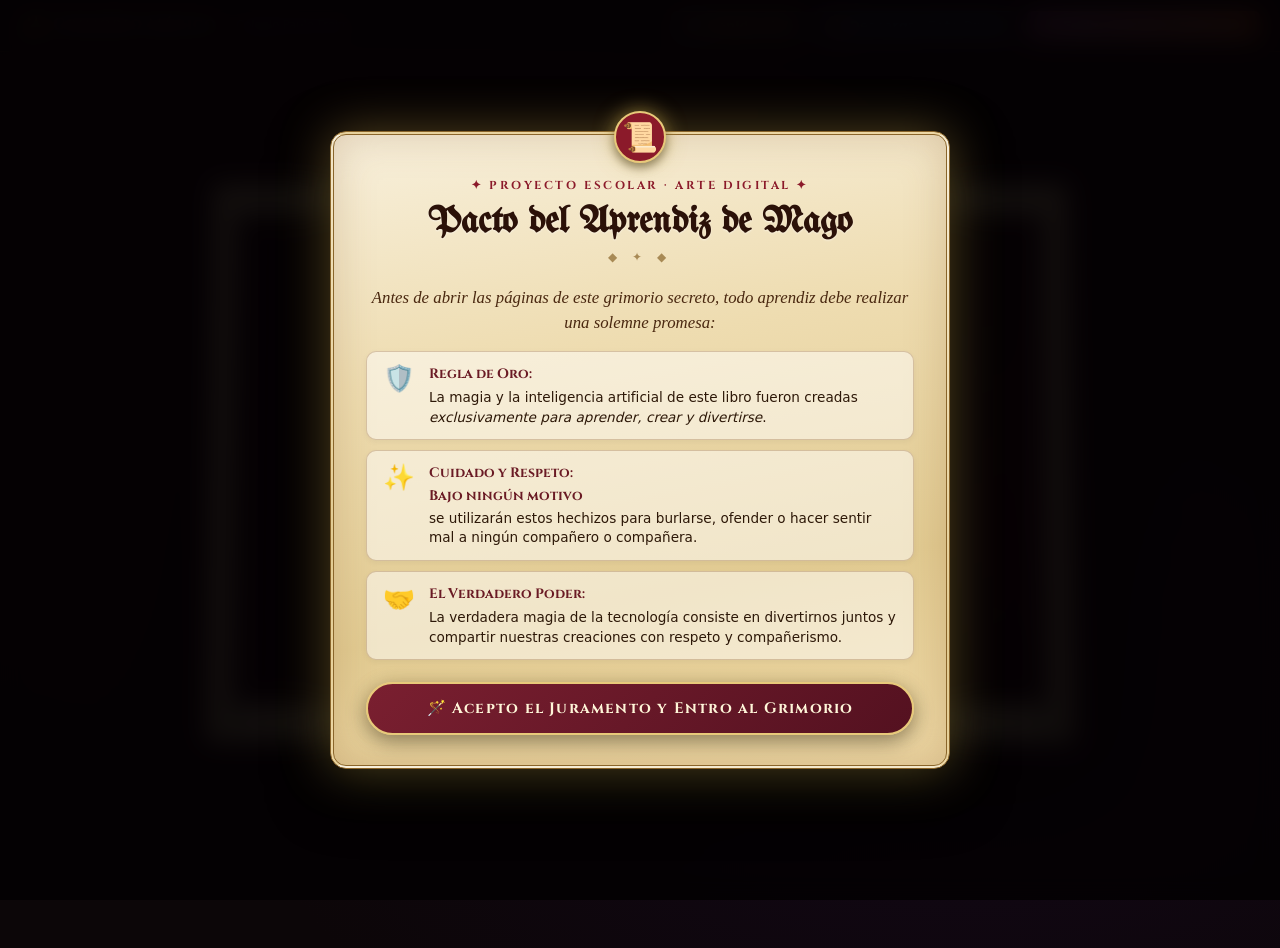
==== index.html @ e0ca57bc "Ocultar boton de sincronizacion/nube activa de la barra superior" ====
<!DOCTYPE html>
<html lang="es">
<head>
  <meta charset="UTF-8" />
  <meta name="viewport" content="width=device-width, initial-scale=1.0" />
  <title>📖 Libro de Hechizos — Grimorio Mágico</title>
  <meta name="description" content="Grimorio digital interactivo. Pasá las páginas y elegí tu hechizo de transformación." />
  <link rel="stylesheet" href="styles.css" />
  <link rel="icon" href="data:image/svg+xml,<svg xmlns='http://www.w3.org/2000/svg' viewBox='0 0 100 100'><text y='.9em' font-size='90'>📖</text></svg>" />
  <link rel="preconnect" href="https://fonts.googleapis.com" />
  <link rel="preconnect" href="https://fonts.gstatic.com" crossorigin />
  <link href="https://fonts.googleapis.com/css2?family=Cinzel+Decorative:wght@400;700;900&family=Cinzel:wght@400;600;700&family=IM+Fell+English:ital@0;1&family=UnifrakturMaguntia&display=swap" rel="stylesheet" />
  <!-- Firebase Compat CDN para sincronización en tiempo real sin servidor Node en GitHub Pages -->
  <script src="https://www.gstatic.com/firebasejs/9.23.0/firebase-app-compat.js"></script>
  <script src="https://www.gstatic.com/firebasejs/9.23.0/firebase-database-compat.js"></script>
</head>
<body>

  <!-- Partículas flotantes -->
  <div id="particles" class="particles" aria-hidden="true"></div>

  <!-- Barra de Herramientas Mágica Superior -->
  <header class="magic-topbar">
    <div class="topbar-brand">
      <span class="topbar-logo">✨</span>
      <span class="topbar-title">Grimorio Mágico</span>
      <span class="topbar-school">Colegio Paulo Freire</span>
    </div>
    <div class="topbar-actions">
      <button class="topbar-btn btn-sound" id="soundToggleBtn" onclick="toggleSound()" title="Efecto de sonido de página activado (clic para silenciar)">
        🔊 <span class="sound-label">Sonido</span>
      </button>
      <button class="topbar-btn btn-download-profe" onclick="downloadBasePhoto()" title="Descargar la foto original del profesor para usar en Bing Image, Gemini o ChatGPT">
        📥 Descargar Foto Profe
      </button>
      <button class="topbar-btn btn-new-spell" onclick="openNewSpellModal()" title="Crear un nuevo hechizo completando las 5 capas">
        ✨ Forjar Hechizo (Alumnos)
      </button>
    </div>
  </header>

  <!-- Escena principal -->
  <div class="scene">

    <!-- Wrapper del libro -->
    <div class="book-wrapper">

      <!-- El libro -->
      <div class="book-scene-3d">
        <div class="book" id="book">

          <!-- Cubierta decorativa exterior izquierda -->
          <div class="book-outer-cover book-outer-left"></div>

          <!-- Profundidad de páginas lado izquierdo -->
          <div class="pages-depth pages-depth-left"></div>

          <!-- PÁGINA IZQUIERDA (visible estática) -->
          <div class="book-page left-page" onclick="handlePageClick(event,'prev')" title="Página anterior">
            <div class="page-top-ornament left"></div>
            <div class="page-inner" id="pageLeft"></div>
            <div class="page-footer">
              <div class="page-footer-line"></div>
              <span class="page-num" id="pageNumL"></span>
              <div class="page-footer-line"></div>
            </div>
            <!-- Logo escolar en esquina inferior izquierda -->
            <img src="img/logo-colegio.png" alt="Colegio Paulo Freire" class="page-corner-logo corner-logo-left" />
          </div>

          <!-- LOMO DEL LIBRO -->
          <div class="book-spine">
            <div class="spine-ornament">✦</div>
          </div>

          <!-- PÁGINA DERECHA (visible estática) -->
          <div class="book-page right-page" onclick="handlePageClick(event,'next')" title="Página siguiente">
            <div class="page-top-ornament right"></div>
            <div class="page-inner" id="pageRight"></div>
            <div class="page-footer">
              <div class="page-footer-line"></div>
              <span class="page-num" id="pageNumR"></span>
              <div class="page-footer-line"></div>
            </div>
            <!-- Logo escolar en esquina inferior derecha -->
            <img src="img/logo-colegio.png" alt="Colegio Paulo Freire" class="page-corner-logo corner-logo-right" />
          </div>

          <!-- Profundidad de páginas lado derecho -->
          <div class="pages-depth pages-depth-right"></div>

          <!-- Cubierta decorativa exterior derecha -->
          <div class="book-outer-cover book-outer-right"></div>

          <!-- CAPA DE ANIMACIÓN DE VOLTEO -->
          <div class="flip-layer" id="flipLayer">
            <div class="flip-face flip-front" id="flipFront"></div>
            <div class="flip-face flip-back" id="flipBack"></div>
          </div>

          <!-- Zona de click: esquina derecha inferior (siguiente) -->
          <button
            class="page-corner-btn corner-next"
            id="cornerNext"
            onclick="nextPage()"
            aria-label="Página siguiente"
            title="Siguiente página"
          >
            <span class="corner-triangle"></span>
            <span class="corner-label">▶</span>
          </button>

          <!-- Zona de click: esquina izquierda inferior (anterior) -->
          <button
            class="page-corner-btn corner-prev"
            id="cornerPrev"
            onclick="prevPage()"
            aria-label="Página anterior"
            title="Página anterior"
          >
            <span class="corner-triangle left"></span>
            <span class="corner-label">◀</span>
          </button>

        </div><!-- /.book -->
      </div><!-- /.book-scene-3d -->

      <!-- Navegación: solo puntos -->
      <nav class="book-nav" aria-label="Navegación del libro">
        <div class="nav-center" style="width:100%;">
          <span class="nav-info" id="navInfo"></span>
          <div class="nav-dots" id="navDots"></div>
        </div>
      </nav>

    </div><!-- /.book-wrapper -->
  </div><!-- /.scene -->


  <!-- ══════════════════════════════════════════════════════
       ADVERTENCIA MÁGICA ESCOLAR (Pacto de Respeto)
  ══════════════════════════════════════════════════════ -->
  <div
    id="warningModal"
    class="warning-overlay active"
    role="dialog"
    aria-modal="true"
    aria-labelledby="warningTitle"
  >
    <div class="parchment-scroll">
      <div class="scroll-seal">📜</div>
      
      <div class="scroll-header">
        <span class="scroll-badge">✦ PROYECTO ESCOLAR · ARTE DIGITAL ✦</span>
        <h2 id="warningTitle" class="scroll-title">Pacto del Aprendiz de Mago</h2>
        <div class="scroll-divider">◆ ✦ ◆</div>
      </div>

      <div class="scroll-body">
        <p class="scroll-intro">
          Antes de abrir las páginas de este grimorio secreto, todo aprendiz debe realizar una solemne promesa:
        </p>

        <div class="rule-box">
          <span class="rule-icon">🛡️</span>
          <div>
            <strong>Regla de Oro:</strong>
            <p>La magia y la inteligencia artificial de este libro fueron creadas <em>exclusivamente para aprender, crear y divertirse</em>.</p>
          </div>
        </div>

        <div class="rule-box">
          <span class="rule-icon">✨</span>
          <div>
            <strong>Cuidado y Respeto:</strong>
            <p><strong>Bajo ningún motivo</strong> se utilizarán estos hechizos para burlarse, ofender o hacer sentir mal a ningún compañero o compañera.</p>
          </div>
        </div>

        <div class="rule-box">
          <span class="rule-icon">🤝</span>
          <div>
            <strong>El Verdadero Poder:</strong>
            <p>La verdadera magia de la tecnología consiste en divertirnos juntos y compartir nuestras creaciones con respeto y compañerismo.</p>
          </div>
        </div>
      </div>

      <div class="scroll-footer">
        <button id="acceptWarningBtn" class="scroll-btn" onclick="acceptPact()">
          🪄 Acepto el Juramento y Entro al Grimorio
        </button>
      </div>
    </div>
  </div>


  <!-- ══════════════════════════════════════════════════════
       MODAL DEL HECHIZO
  ══════════════════════════════════════════════════════ -->
  <div
    id="spellModal"
    class="modal-overlay"
    role="dialog"
    aria-modal="true"
    aria-labelledby="modalTitle"
  >
    <div class="modal-box">

      <!-- Cabecera -->
      <div class="modal-header">
        <button class="modal-close" onclick="closeSpell()" aria-label="Cerrar">✕</button>
        <span class="modal-icon-large" id="modalIcon">🔮</span>
        <h2 class="modal-title" id="modalTitle">Hechizo</h2>
        <p class="modal-subtitle-latin" id="modalSubtitle"></p>
      </div>

      <!-- Cuerpo -->
      <div class="modal-body">

        <!-- Conjuro -->
        <div class="incantation-box" id="modalIncantation"></div>

        <!-- Prompt -->
        <div class="prompt-block">
          <div class="prompt-header">
            <span class="prompt-label">🔮 Prompt — pegalo en la IA</span>
          </div>
          <div class="prompt-text" id="modalPrompt"></div>
        </div>

        <!-- Botón COPIAR (grande y principal) -->
        <button id="copyBtn" class="copy-btn" onclick="copyPrompt()">
          📋 Copiar Prompt
        </button>


        <!-- Consejo pequeño -->
        <div class="tip-box">
          <span class="tip-icon">💡 </span><span id="modalTips"></span>
        </div>

      </div><!-- /.modal-body -->
    </div><!-- /.modal-box -->
  </div><!-- /#spellModal -->


  <!-- ══════════════════════════════════════════════════════
       MODAL DE VISTA AMPLIADA DE LA IMAGEN (ZOOM)
  ══════════════════════════════════════════════════════ -->
  <div
    id="imageZoomModal"
    class="image-zoom-overlay"
    role="dialog"
    aria-modal="true"
    aria-label="Vista ampliada de la transformación"
    onclick="closeImageZoom()"
  >
    <div class="image-zoom-container" onclick="event.stopPropagation()">
      <button class="image-zoom-close" onclick="closeImageZoom()" aria-label="Cerrar vista ampliada">✕</button>
      <div class="image-zoom-badge" id="zoomBadge">✨ Transformación Mágica ✨</div>
      <img id="zoomedImg" src="" alt="Transformación ampliada" class="zoomed-image" />
      <div class="image-zoom-caption" id="zoomCaption"></div>
    </div>
  </div>

  <!-- ══════════════════════════════════════════════════════
       MODAL DE FORJAR NUEVO HECHIZO POR EQUIPOS (5 CAPAS)
  ══════════════════════════════════════════════════════ -->
  <div
    id="newSpellModal"
    class="modal-overlay"
    role="dialog"
    aria-modal="true"
    aria-labelledby="newSpellTitle"
    onclick="closeNewSpellModal(event)"
  >
    <div class="modal-box new-spell-box" onclick="event.stopPropagation()">
      <button class="modal-close" onclick="closeNewSpellModal()" aria-label="Cerrar modal">✕</button>

      <!-- Cabecera del modal -->
      <div class="modal-header">
        <div class="modal-badge">✦ PROYECTO ESCOLAR · CREACIÓN DEL ALUMNO/A ✦</div>
        <h2 class="modal-title" id="newSpellTitle">✨ Forjar Nueva Hoja de Hechizo</h2>
        <div class="modal-subtitle-latin">Las 5 Capas del Prompt y Transformación con IA</div>
      </div>

      <!-- Cuerpo con formulario -->
      <form id="newSpellForm" class="modal-body new-spell-body" onsubmit="handleCreateSpell(event)">
        
        <!-- Fila 1: Datos del Alumno y Criatura -->
        <div class="form-grid-2">
          <div class="form-group">
            <label class="form-label" for="nsStudentName">👤 Nombre del Alumno/a:</label>
            <input type="text" id="nsStudentName" class="form-input" placeholder="Ej: Juan Pérez (o Juan y Sofía)" required />
          </div>

          <div class="form-group">
            <label class="form-label" for="nsMonsterName">👹 Nombre del Monstruo / Hechizo:</label>
            <input type="text" id="nsMonsterName" class="form-input" placeholder="Ej: Gárgola de Obsidiana" required />
          </div>
        </div>

        <div class="form-grid-3">
          <div class="form-group">
            <label class="form-label" for="nsIcon">🔮 Ícono (Emoji):</label>
            <input type="text" id="nsIcon" class="form-input" value="🗿" maxlength="2" required />
          </div>

          <div class="form-group">
            <label class="form-label" for="nsColor">🎨 Color Mágico:</label>
            <input type="color" id="nsColor" class="form-input-color" value="#8e44ad" />
          </div>

          <div class="form-group">
            <label class="form-label" for="nsDiff">⭐ Dificultad:</label>
            <select id="nsDiff" class="form-input">
              <option value="⭐">⭐ Fácil</option>
              <option value="⭐⭐">⭐⭐ Intermedio</option>
              <option value="⭐⭐⭐" selected>⭐⭐⭐ Avanzado</option>
              <option value="⭐⭐⭐⭐">⭐⭐⭐⭐ Maestro</option>
              <option value="⭐⭐⭐⭐⭐">⭐⭐⭐⭐⭐ Legendario</option>
            </select>
          </div>
        </div>

        <div class="form-group">
          <label class="form-label" for="nsIncantation">🗣️ Conjuro Mágico (en latín o frase de poder):</label>
          <input type="text" id="nsIncantation" class="form-input" placeholder="Ej: ¡Saxum Alatum Vivificatum! ¡Que la piedra cobre vida!" required />
        </div>

        <div class="form-divider-title">
          <span>📐 LAS 5 CAPAS DEL PROMPT (DIDÁCTICA)</span>
        </div>

        <!-- Las 5 Capas -->
        <div class="layers-form-container">
          
          <!-- Capa 1 -->
          <div class="layer-field-card layer-1-card">
            <div class="layer-field-header">
              <span class="layer-tag layer-tag-1">Capa 1 · Estilo y Técnica</span>
              <span class="layer-hint">¿Qué tipo de arte es? Iluminación, lente de cine, calidad.</span>
            </div>
            <textarea id="nsLayer1" class="form-textarea" rows="2" placeholder="Ej: Una ilustración cinematográfica de fantasía oscura y terror, muy detallada, iluminación dramática con sombras profundas..." required oninput="updatePromptLivePreview()"></textarea>
          </div>

          <!-- Capa 2 -->
          <div class="layer-field-card layer-2-card">
            <div class="layer-field-header">
              <span class="layer-tag layer-tag-2">Capa 2 · Ancla de Identidad</span>
              <span class="layer-hint">Regla de oro: mantener reconocible al profe o alumno.</span>
            </div>
            <textarea id="nsLayer2" class="form-textarea" rows="2" placeholder="Ej: preservando estrictamente su rostro natural, su edad y sus facciones faciales reconocibles bajo la transformación..." required oninput="updatePromptLivePreview()"></textarea>
          </div>

          <!-- Capa 3 -->
          <div class="layer-field-card layer-3-card">
            <div class="layer-field-header">
              <span class="layer-tag layer-tag-3">Capa 3 · Zonas de Mutación</span>
              <span class="layer-hint">Piel, ojos, dientes, cuernos, alas, orejas, cabello.</span>
            </div>
            <textarea id="nsLayer3" class="form-textarea" rows="2" placeholder="Ej: Su piel se vuelve de piedra agrietada grisácea con sutiles vetas de fuego, sus ojos brillan con luz ámbar ardiente y pequeños cuernos curvados emergen en su frente..." required oninput="updatePromptLivePreview()"></textarea>
          </div>

          <!-- Capa 4 -->
          <div class="layer-field-card layer-4-card">
            <div class="layer-field-header">
              <span class="layer-tag layer-tag-4">Capa 4 · Vestuario y Postura</span>
              <span class="layer-hint">Atuendo adaptado y pose corporal original.</span>
            </div>
            <textarea id="nsLayer4" class="form-textarea" rows="2" placeholder="Ej: Viste una túnica rústica y oscura desgastada con polvo de roca sobre los hombros, manteniendo su postura original de frente..." required oninput="updatePromptLivePreview()"></textarea>
          </div>

          <!-- Capa 5 -->
          <div class="layer-field-card layer-5-card">
            <div class="layer-field-header">
              <span class="layer-tag layer-tag-5">Capa 5 · Iluminación y Entorno</span>
              <span class="layer-hint">Fondo, clima, hora del día, luces de la escena.</span>
            </div>
            <textarea id="nsLayer5" class="form-textarea" rows="2" placeholder="Ej: Fondo de un antiguo templo gótico en ruinas bajo una noche tormentosa de luna llena, con relámpagos lejanos y niebla baja..." required oninput="updatePromptLivePreview()"></textarea>
          </div>

        </div>

        <!-- Botón para generar y mostrar el modal del prompt -->
        <div class="generate-prompt-action-box">
          <button type="button" class="btn-generate-prompt-modal" onclick="generateAndShowPromptModal()">
            🪄 Ensamblar las 5 Capas y Generar Prompt
          </button>
        </div>

        <!-- Vista previa en vivo del prompt ensamblado -->
        <div class="prompt-live-box">
          <div class="prompt-live-header">
            <span class="prompt-live-title">🔮 Vista Rápida del Prompt Ensamblado</span>
            <button type="button" class="btn-copy-live" onclick="copyLivePrompt()">📋 Copiar</button>
          </div>
          <div class="prompt-live-text" id="nsLivePromptPreview">Completá las 5 capas arriba para ver tu conjuro ensamblado...</div>
        </div>

        <div class="form-divider-title">
          <span>📸 FOTO BASE Y RESULTADO GENERADO</span>
        </div>

        <!-- Descargar foto del profe y subir resultado -->
        <div class="upload-comparison-grid">
          
          <div class="upload-col before-col">
            <span class="upload-col-label">1. FOTO BASE DEL PROFE</span>
            <img src="img/foto-antes.png" alt="Foto Base" class="upload-sample-thumb" />
            <button type="button" class="btn-download-thumb" onclick="downloadBasePhoto()">
              📥 Descargar Foto Base
            </button>
            <p class="upload-thumb-note">Subí esta foto a Bing Image, Gemini o ChatGPT junto con tu prompt ensamblado.</p>
          </div>

          <div class="upload-arrow-col">➜</div>

          <div class="upload-col after-col">
            <span class="upload-col-label">2. SUBIR RESULTADO DE LA IA</span>
            <div class="file-dropzone" id="dropzone" onclick="document.getElementById('nsImageFile').click()">
              <input type="file" id="nsImageFile" accept="image/*" style="display:none;" onchange="handleImageSelected(event)" required />
              <div id="dropzoneContent">
                <div class="dropzone-icon">🖼️</div>
                <div class="dropzone-text">Hacé clic o arrastrá aquí la imagen generada</div>
                <div class="dropzone-hint">(JPG, PNG, WebP)</div>
              </div>
              <img id="imagePreviewThumb" src="" alt="Vista previa" class="preview-uploaded-img" style="display:none;" />
            </div>
          </div>

        </div>

        <!-- Botón de guardar -->
        <div class="modal-submit-row">
          <button type="submit" class="btn-inscribe-spell" id="btnSubmitSpell">
            ✨ Inscribir Hechizo en el Grimorio y Publicar Hoja
          </button>
        </div>

      </form>
    </div>
  </div>

  <!-- ══════════════════════════════════════════════════════
       MODAL DE SINCRONIZACIÓN Y RESPALDO (FIREBASE / JSON)
  ══════════════════════════════════════════════════════ -->
  <div
    id="syncModal"
    class="modal-overlay"
    role="dialog"
    aria-modal="true"
    aria-labelledby="syncModalTitle"
    onclick="closeSyncModal(event)"
  >
    <div class="modal-box sync-box" onclick="event.stopPropagation()">
      <button class="modal-close" onclick="closeSyncModal()" aria-label="Cerrar modal">✕</button>

      <div class="modal-header">
        <div class="modal-badge">✦ CONECTIVIDAD MULTI-MÁQUINA ✦</div>
        <h2 class="modal-title" id="syncModalTitle">🌐 Sincronización en Tiempo Real</h2>
        <div class="modal-subtitle-latin">Para que todas las máquinas vean los nuevos monstruos</div>
      </div>

      <div class="modal-body sync-modal-body">
        
        <div class="sync-status-card" id="syncCardStatus">
          <div class="sync-status-icon" id="syncStatusIcon">🟢</div>
          <div class="sync-status-info">
            <strong id="syncStatusHeading">Modo Nube: Activo</strong>
            <p id="syncStatusDesc">Cada monstruo nuevo que cree cualquier equipo se sincronizará automáticamente con todas las computadoras.</p>
          </div>
        </div>

        <div class="form-group" style="margin-top:12px;">
          <label class="form-label" for="fbDbUrl">URL de Firebase Realtime Database (opcional / personalizable):</label>
          <div style="display:flex;gap:8px;">
            <input type="text" id="fbDbUrl" class="form-input" style="flex:1;" placeholder="https://tu-proyecto-default-rtdb.firebaseio.com" />
            <button type="button" class="btn-save-config" onclick="saveFirebaseConfig()">💾 Guardar</button>
          </div>
          <small style="color:rgba(255,255,255,0.45);font-size:.72rem;display:block;margin-top:4px;">
            Dejar vacío para usar la base de datos comunitaria de la clase, o pegar la URL de tu proyecto de Firebase.
          </small>
        </div>

        <div class="sync-tools-grid">
          <div class="sync-tool-card">
            <h4>📥 Respaldar / Exportar</h4>
            <p>Descargá un archivo JSON con todos los hechizos creados por los equipos para subirlos a GitHub.</p>
            <button type="button" class="btn-export-json" onclick="exportSpellsJSON()">📤 Descargar Hechizos (JSON)</button>
          </div>

          <div class="sync-tool-card">
            <h4>📤 Cargar / Importar</h4>
            <p>Cargá un archivo JSON de hechizos previamente guardado en cualquier máquina.</p>
            <input type="file" id="importJsonInput" accept=".json" style="display:none;" onchange="importSpellsJSON(event)" />
            <button type="button" class="btn-import-json" onclick="document.getElementById('importJsonInput').click()">📥 Cargar Archivo JSON</button>
          </div>
        </div>

      </div>
    </div>
  </div>

  <!-- ══════════════════════════════════════════════════════
       MODAL DE PROMPT GENERADO A PARTIR DE LAS 5 CAPAS
  ══════════════════════════════════════════════════════ -->
  <div
    id="promptResultModal"
    class="modal-overlay"
    role="dialog"
    aria-modal="true"
    aria-labelledby="promptResultTitle"
    onclick="closePromptResultModal(event)"
    style="z-index: 2800;"
  >
    <div class="modal-box prompt-result-box" onclick="event.stopPropagation()">
      <button class="modal-close" onclick="closePromptResultModal()" aria-label="Cerrar modal">✕</button>

      <div class="modal-header">
        <div class="modal-badge">✦ LAS 5 CAPAS ENSAMBLADAS CON ÉXITO ✦</div>
        <span class="modal-icon-large">🔮</span>
        <h2 class="modal-title" id="promptResultTitle">Tu Prompt Mágico Generado</h2>
        <p class="modal-subtitle-latin" id="promptResultAuthor">Listo para copiar y usar en la Inteligencia Artificial</p>
      </div>

      <div class="modal-body">
        
        <div class="prompt-block">
          <div class="prompt-header">
            <span class="prompt-label">📜 Fórmula del Conjuro (5 Capas Unidas)</span>
          </div>
          <div class="prompt-text" id="promptResultContent"></div>
        </div>

        <!-- Botón grande para copiar prompt -->
        <button id="btnCopyGeneratedPrompt" class="copy-btn copy-btn-magic" onclick="copyGeneratedPrompt()">
          📋 Copiar Prompt al Portapapeles
        </button>

        <div class="tip-box">
          <span class="tip-icon">💡 </span>
          <span><strong>Pasos siguientes:</strong> 1) Copiá este prompt. 2) Descargá la foto del profe. 3) Andá a <em>Bing Image</em>, <em>Gemini</em> o <em>ChatGPT</em>, subí la foto y pegá este prompt. 4) Descargá el resultado y subilo a la hoja.</span>
        </div>

        <button type="button" class="btn-ready-continue" onclick="closePromptResultModal()">
          ✔️ Ya lo copié, volver al formulario para subir mi imagen →
        </button>

      </div>
    </div>
  </div>

  <script src="spells.js"></script>
</body>
</html>
---- styles.css ----
/* ============================================================
   📖 LIBRO DE HECHIZOS — Estilos del Grimorio con Páginas 3D
   ============================================================ */

@import url('https://fonts.googleapis.com/css2?family=Cinzel+Decorative:wght@400;700;900&family=Cinzel:wght@400;600;700&family=IM+Fell+English:ital@0;1&family=UnifrakturMaguntia&display=swap');

/* ── Variables ─────────────────────────────────────────── */
:root {
  /* Colores de escena oscura */
  --scene-bg:   #0c0608;
  --table-bg:   #1a0e10;

  /* Colores del libro (tapa) */
  --cover-dark:  #1a0a0e;
  --cover-mid:   #2d1218;
  --cover-accent:#7a1f30;
  --cover-gold:  #c9a84c;
  --cover-gold2: #e8c97a;

  /* Página (pergamino) */
  --parchment-light: #f8f0dc;
  --parchment-mid:   #f0e4c0;
  --parchment-dark:  #e4d4a0;
  --parchment-edge:  #d4b870;

  /* Texto sobre página */
  --ink-dark:  #1e0e06;
  --ink-mid:   #3a1e10;
  --ink-faded: #7a5a3a;
  --ink-gold:  #8a5c10;

  /* Lomo */
  --spine-w: 22px;

  /* Libro dimensiones */
  --book-w: 860px;
  --book-h: 560px;
  --page-w: 419px;

  /* Tipografías */
  --font-gothic:  'UnifrakturMaguntia', serif;
  --font-title:   'Cinzel Decorative', serif;
  --font-heading: 'Cinzel', serif;
  --font-body:    'IM Fell English', serif;
  --font-ui:      'Segoe UI', system-ui, sans-serif;

  /* Modal */
  --modal-color: #8e44ad;
  --modal-glow:  rgba(142,68,173,0.6);

  --transition: all 0.3s ease;
  --radius: 10px;
}

/* ── Reset ─────────────────────────────────────────────── */
*, *::before, *::after { box-sizing: border-box; margin: 0; padding: 0; }
html { scroll-behavior: smooth; }

body {
  background: var(--scene-bg);
  color: var(--ink-dark);
  font-family: var(--font-body);
  font-size: 15px;
  line-height: 1.6;
  overflow-x: hidden;
  min-height: 100vh;
  display: flex;
  flex-direction: column;
}

/* ── Partículas ─────────────────────────────────────────── */
.particles {
  position: fixed;
  inset: 0;
  pointer-events: none;
  z-index: 0;
  overflow: hidden;
}

.particle {
  position: absolute;
  animation: floatUp linear infinite;
  user-select: none;
  filter: drop-shadow(0 0 3px rgba(201,168,76,0.5));
}

@keyframes floatUp {
  0%   { transform: translateY(0) rotate(0deg); opacity: 0; }
  10%  { opacity: 1; }
  90%  { opacity: 0.8; }
  100% { transform: translateY(-100vh) rotate(360deg); opacity: 0; }
}

/* ── Escena / fondo ─────────────────────────────────────── */
.scene {
  position: relative;
  z-index: 1;
  min-height: 100vh;
  display: flex;
  align-items: center;
  justify-content: center;
  padding: 30px 10px 50px;
  background:
    radial-gradient(ellipse at 25% 30%, rgba(60,10,20,0.5) 0%, transparent 55%),
    radial-gradient(ellipse at 75% 70%, rgba(30,10,50,0.4) 0%, transparent 55%),
    var(--scene-bg);
}

/* ── Wrapper del libro ──────────────────────────────────── */
.book-wrapper {
  display: flex;
  flex-direction: column;
  align-items: center;
  gap: 22px;
  width: 100%;
  max-width: calc(var(--book-w) + 40px);
}

/* ── Perspectiva 3D ─────────────────────────────────────── */
.book-scene-3d {
  perspective: 2000px;
  perspective-origin: 50% 45%;
  width: var(--book-w);
  max-width: 100%;
}

/* ══════════════════════════════════════════════════════════
   EL LIBRO
══════════════════════════════════════════════════════════ */
.book {
  position: relative;
  width: var(--book-w);
  max-width: 100%;
  height: var(--book-h);
  transform-style: preserve-3d;
  /* Leve inclinación 3D para profundidad */
  transform: rotateX(3deg);
  filter: drop-shadow(0 30px 60px rgba(0,0,0,0.9));
  margin: 0 auto;
}

/* ── Páginas de profundidad (efecto de grosor) ──────────── */
.pages-depth {
  position: absolute;
  top: 4px;
  width: calc(var(--page-w) - 10px);
  height: calc(var(--book-h) - 8px);
  z-index: 0;
}

.pages-depth-left {
  left: 4px;
  background: repeating-linear-gradient(
    to bottom,
    #e8d8b0 0px, #e8d8b0 1.5px,
    #f0e2be 1.5px, #f0e2be 3px
  );
  border-radius: 2px 0 0 2px;
  box-shadow: -3px 0 8px rgba(0,0,0,0.4);
}

.pages-depth-right {
  right: 4px;
  background: repeating-linear-gradient(
    to bottom,
    #e8d8b0 0px, #e8d8b0 1.5px,
    #f0e2be 1.5px, #f0e2be 3px
  );
  border-radius: 0 2px 2px 0;
  box-shadow: 3px 0 8px rgba(0,0,0,0.4);
}

/* ── Tapa exterior decorativa ───────────────────────────── */
.book-outer-cover {
  position: absolute;
  top: 0;
  width: 18px;
  height: 100%;
  z-index: 1;
}

.book-outer-left {
  left: -18px;
  background: linear-gradient(to right, #0f0507, #1a0a0e, #240e14);
  border-radius: 6px 0 0 6px;
  box-shadow: -4px 4px 20px rgba(0,0,0,0.8);
}

.book-outer-right {
  right: -18px;
  background: linear-gradient(to left, #0f0507, #1a0a0e, #240e14);
  border-radius: 0 6px 6px 0;
  box-shadow: 4px 4px 20px rgba(0,0,0,0.8);
}

/* ══════════════════════════════════════════════════════════
   PÁGINAS (pergamino)
══════════════════════════════════════════════════════════ */
.book-page {
  position: absolute;
  top: 0;
  width: var(--page-w);
  height: var(--book-h);
  z-index: 2;
  display: flex;
  flex-direction: column;
  overflow: hidden;
}

.left-page {
  left: 0;
  background: linear-gradient(
    to right,
    var(--parchment-dark) 0%,
    var(--parchment-mid) 30%,
    var(--parchment-light) 100%
  );
  border-radius: 6px 0 0 6px;
  box-shadow: inset -15px 0 25px rgba(0,0,0,0.15);
  cursor: w-resize;   /* flecha apuntando a la izquierda */
}

.right-page {
  right: 0;
  background: linear-gradient(
    to left,
    var(--parchment-dark) 0%,
    var(--parchment-mid) 30%,
    var(--parchment-light) 100%
  );
  border-radius: 0 6px 6px 0;
  box-shadow: inset 15px 0 25px rgba(0,0,0,0.15);
  cursor: e-resize;   /* flecha apuntando a la derecha */
}

/* Indicador visual sutil al pasar el mouse por las páginas */
.left-page::after,
.right-page::after {
  content: '';
  position: absolute;
  inset: 0;
  border-radius: inherit;
  opacity: 0;
  transition: opacity 0.25s ease;
  pointer-events: none;
  z-index: 3;
}

.left-page::after  { background: linear-gradient(to right,  rgba(139,90,43,0.07), transparent 60%); }
.right-page::after { background: linear-gradient(to left,   rgba(139,90,43,0.07), transparent 60%); }

.left-page:hover::after,
.right-page:hover::after { opacity: 1; }

/* Líneas horizontales de papel (textura sutil) */
.book-page::before {
  content: '';
  position: absolute;
  inset: 40px 0 35px;
  background: repeating-linear-gradient(
    transparent,
    transparent 28px,
    rgba(139,90,43,0.06) 28px,
    rgba(139,90,43,0.06) 29px
  );
  pointer-events: none;
  z-index: 0;
}

/* Ornamento superior de página */
.page-top-ornament {
  height: 28px;
  display: flex;
  align-items: center;
  justify-content: center;
  position: relative;
  flex-shrink: 0;
  z-index: 1;
}

.page-top-ornament::before {
  content: '✦ ✦ ✦';
  font-size: 0.6rem;
  color: var(--ink-gold);
  letter-spacing: 8px;
  opacity: 0.6;
}

/* Área de contenido de la página */
.page-inner {
  flex: 1;
  padding: 4px 24px 6px;
  overflow: hidden;
  position: relative;
  z-index: 1;
  display: flex;
  flex-direction: column;
}

/* Footer de página */
.page-footer {
  height: 32px;
  display: flex;
  align-items: center;
  gap: 10px;
  padding: 0 24px;
  flex-shrink: 0;
  z-index: 1;
}

.page-footer-line {
  flex: 1;
  height: 1px;
  background: linear-gradient(to right, transparent, var(--parchment-edge), transparent);
}

.left-page .page-footer-line:first-child { background: linear-gradient(to left, transparent, var(--parchment-edge), transparent); }

.page-num {
  font-family: var(--font-heading);
  font-size: 0.7rem;
  color: var(--ink-faded);
  letter-spacing: 0.1em;
  white-space: nowrap;
}

/* ── Lomo del libro ─────────────────────────────────────── */
.book-spine {
  position: absolute;
  top: 0;
  left: calc(var(--page-w));
  width: var(--spine-w);
  height: 100%;
  z-index: 5;
  background: linear-gradient(
    to right,
    #0e0608 0%,
    #1e0c12 20%,
    #2a0e18 50%,
    #1e0c12 80%,
    #0e0608 100%
  );
  display: flex;
  align-items: center;
  justify-content: center;
  box-shadow:
    -4px 0 12px rgba(0,0,0,0.6),
     4px 0 12px rgba(0,0,0,0.6);
}

.spine-ornament {
  color: var(--cover-gold);
  font-size: 0.7rem;
  writing-mode: vertical-rl;
  letter-spacing: 4px;
  opacity: 0.5;
}

/* ══════════════════════════════════════════════════════════
   CAPA DE VOLTEO (FLIP ANIMATION)
══════════════════════════════════════════════════════════ */
.flip-layer {
  position: absolute;
  top: 0;
  left: var(--page-w);       /* empieza en el lomo */
  width: var(--page-w);
  height: var(--book-h);
  transform-origin: left center;
  transform-style: preserve-3d;
  z-index: 10;
  display: none;             /* visible solo durante animación */
  pointer-events: none;
}

.flip-layer.active {
  display: block;
}

.flip-layer.flip-forward {
  animation: doFlipForward 1.1s cubic-bezier(0.645, 0.045, 0.355, 1.000) forwards;
}

.flip-layer.flip-backward {
  animation: doFlipBackward 1.1s cubic-bezier(0.645, 0.045, 0.355, 1.000) forwards;
}

@keyframes doFlipForward {
  0%   { transform: rotateY(0deg); }
  100% { transform: rotateY(-180deg); }
}

@keyframes doFlipBackward {
  0%   { transform: rotateY(-180deg); }
  100% { transform: rotateY(0deg); }
}

.flip-face {
  position: absolute;
  inset: 0;
  backface-visibility: hidden;
  -webkit-backface-visibility: hidden;
  overflow: hidden;
  display: flex;
  flex-direction: column;
}

.flip-front {
  /* muestra el contenido de la página que se va */
  background: linear-gradient(
    to left,
    var(--parchment-dark) 0%,
    var(--parchment-mid) 30%,
    var(--parchment-light) 100%
  );
  border-radius: 0 6px 6px 0;
  box-shadow: inset 15px 0 25px rgba(0,0,0,0.15);
}

.flip-back {
  /* muestra el contenido de la página que llega */
  transform: rotateY(180deg);
  background: linear-gradient(
    to right,
    var(--parchment-dark) 0%,
    var(--parchment-mid) 30%,
    var(--parchment-light) 100%
  );
  border-radius: 6px 0 0 6px;
  box-shadow: inset -15px 0 25px rgba(0,0,0,0.15);
}

/* Sombra progresiva en el pliegue durante el volteo */
.flip-front::after,
.flip-back::after {
  content: '';
  position: absolute;
  inset: 0;
  pointer-events: none;
}

.flip-front::after {
  background: linear-gradient(to left, rgba(0,0,0,0.2) 0%, transparent 30%);
}

.flip-back::after {
  background: linear-gradient(to right, rgba(0,0,0,0.2) 0%, transparent 30%);
}

/* ── Botones de esquina ─────────────────────────────────── */
.page-corner-btn {
  position: absolute;
  bottom: 0;
  width: 60px;
  height: 60px;
  background: transparent;
  border: none;
  cursor: pointer;
  z-index: 15;
  display: flex;
  align-items: flex-end;
  justify-content: center;
  padding-bottom: 8px;
  transition: var(--transition);
}

.corner-next {
  right: 0;
  border-bottom-right-radius: 6px;
}

.corner-prev {
  left: 0;
  border-bottom-left-radius: 6px;
}

.page-corner-btn .corner-label {
  font-size: 0.65rem;
  color: var(--ink-gold);
  opacity: 0;
  transition: opacity 0.2s;
  font-family: var(--font-ui);
}

.page-corner-btn:hover .corner-label { opacity: 0.8; }

/* Triángulo de esquina de página */
.corner-triangle {
  position: absolute;
  bottom: 0;
  right: 0;
  width: 0;
  height: 0;
  border-style: solid;
  border-width: 0 0 40px 40px;
  border-color: transparent transparent rgba(139,90,43,0.08) transparent;
  transition: border-color 0.2s;
}

.corner-triangle.left {
  right: auto;
  left: 0;
  border-width: 0 40px 40px 0;
  border-color: transparent rgba(139,90,43,0.08) transparent transparent;
}

.page-corner-btn:hover .corner-triangle {
  border-color: transparent transparent rgba(139,90,43,0.25) transparent;
}

.page-corner-btn:hover .corner-triangle.left {
  border-color: transparent rgba(139,90,43,0.25) transparent transparent;
}

/* ══════════════════════════════════════════════════════════
   CONTENIDO DE LAS PÁGINAS
══════════════════════════════════════════════════════════ */

/* ── PORTADA ──────────────────────────────────────────── */
.cover-page {
  width: 100%;
  height: 100%;
  background: linear-gradient(
    160deg,
    var(--cover-dark) 0%,
    var(--cover-mid) 40%,
    #3a0e1c 70%,
    var(--cover-dark) 100%
  );
  display: flex;
  flex-direction: column;
  align-items: center;
  justify-content: center;
  padding: 20px;
  position: relative;
  overflow: hidden;
}

.cover-page::before {
  /* Patrón de fondo decorativo */
  content: '';
  position: absolute;
  inset: 0;
  background-image:
    repeating-linear-gradient(45deg, rgba(201,168,76,0.03) 0px, rgba(201,168,76,0.03) 1px, transparent 1px, transparent 30px),
    repeating-linear-gradient(-45deg, rgba(201,168,76,0.03) 0px, rgba(201,168,76,0.03) 1px, transparent 1px, transparent 30px);
  pointer-events: none;
}

.cover-border {
  position: absolute;
  inset: 10px;
  border: 1px solid rgba(201,168,76,0.3);
  border-radius: 4px;
  pointer-events: none;
}

.cover-border::before {
  content: '';
  position: absolute;
  inset: 5px;
  border: 1px solid rgba(201,168,76,0.15);
  border-radius: 2px;
}

.cover-school-badge {
  display: flex;
  flex-direction: column;
  align-items: center;
  gap: 6px;
  margin-bottom: 8px;
  z-index: 1;
}

.cover-school-logo {
  width: 72px;
  height: 72px;
  border-radius: 50%;
  box-shadow:
    0 0 20px rgba(201, 168, 76, 0.7),
    0 4px 12px rgba(0, 0, 0, 0.6);
  border: 2px solid #e8c97a;
  background: #114227;
  object-fit: cover;
  transition: transform 0.3s ease;
}

.cover-school-logo:hover {
  transform: scale(1.08) rotate(3deg);
}

.cover-school-name {
  font-family: var(--font-heading);
  font-size: 0.68rem;
  letter-spacing: 0.18em;
  color: var(--cover-gold2);
  font-weight: 700;
  text-shadow: 0 1px 3px rgba(0,0,0,0.8);
}

/* Logos institucionales en esquina inferior de cada hoja */
.page-corner-logo {
  position: absolute;
  bottom: 8px;
  width: 32px;
  height: 32px;
  border-radius: 50%;
  opacity: 0.45;
  filter: drop-shadow(0 1px 2px rgba(0,0,0,0.2)) grayscale(20%);
  z-index: 4;
  pointer-events: none;
  transition: opacity 0.3s ease, transform 0.3s ease;
}

.corner-logo-left {
  left: 10px;
}

.corner-logo-right {
  right: 10px;
}

.book-page:hover .page-corner-logo {
  opacity: 0.85;
  filter: drop-shadow(0 2px 5px rgba(201,168,76,0.5)) grayscale(0%);
  transform: scale(1.06);
}

.cover-title {
  font-family: var(--font-gothic);
  font-size: clamp(1.8rem, 5vw, 2.6rem);
  color: var(--cover-gold);
  text-align: center;
  text-shadow:
    0 0 20px rgba(201,168,76,0.8),
    0 0 40px rgba(201,168,76,0.4),
    0 2px 4px rgba(0,0,0,0.9);
  line-height: 1.2;
  z-index: 1;
  margin: 6px 0;
}

.cover-divider {
  width: 80%;
  height: 1px;
  background: linear-gradient(to right, transparent, var(--cover-gold), transparent);
  margin: 8px 0;
  z-index: 1;
}

.cover-subtitle {
  font-family: var(--font-heading);
  font-size: 0.75rem;
  color: rgba(201,168,76,0.6);
  letter-spacing: 0.2em;
  text-transform: uppercase;
  text-align: center;
  z-index: 1;
}

.cover-icon-big {
  font-size: 3rem;
  margin: 10px 0;
  z-index: 1;
  filter: drop-shadow(0 0 15px rgba(201,168,76,0.5));
}

.cover-edition {
  font-family: var(--font-body);
  font-style: italic;
  font-size: 0.8rem;
  color: rgba(201,168,76,0.45);
  text-align: center;
  z-index: 1;
  margin-top: 6px;
}

/* Página izquierda de la portada (contra-tapa) */
.back-cover-page {
  width: 100%;
  height: 100%;
  background: linear-gradient(
    to right,
    var(--cover-dark) 0%,
    var(--cover-mid) 60%,
    #2a1020 100%
  );
  display: flex;
  flex-direction: column;
  align-items: center;
  justify-content: center;
  gap: 12px;
  padding: 30px 20px;
}

.back-cover-gem {
  font-size: 2.5rem;
  opacity: 0.4;
  filter: drop-shadow(0 0 8px rgba(201,168,76,0.3));
}

.back-cover-text {
  font-family: var(--font-heading);
  font-size: 0.7rem;
  color: rgba(201,168,76,0.3);
  letter-spacing: 0.15em;
  text-transform: uppercase;
  text-align: center;
}

/* ── PÁGINA DE INTRO ─────────────────────────────────────── */
.intro-page {
  width: 100%;
  height: 100%;
  display: flex;
  flex-direction: column;
  gap: 8px;
}

.page-heading {
  font-family: var(--font-heading);
  font-size: 1rem;
  font-weight: 700;
  color: var(--ink-dark);
  text-align: center;
  letter-spacing: 0.08em;
  text-transform: uppercase;
  padding-bottom: 5px;
  border-bottom: 1px solid rgba(139,90,43,0.25);
  margin-bottom: 4px;
}

.page-heading-ornament {
  color: var(--ink-gold);
  margin: 0 6px;
}

.intro-step {
  display: flex;
  gap: 8px;
  align-items: flex-start;
  padding: 5px 0;
  border-bottom: 1px solid rgba(139,90,43,0.08);
}

.intro-step-num {
  font-family: var(--font-heading);
  font-size: 0.75rem;
  font-weight: 700;
  color: var(--ink-gold);
  width: 20px;
  flex-shrink: 0;
  padding-top: 1px;
}

.intro-step-text {
  font-family: var(--font-body);
  font-size: 0.85rem;
  color: var(--ink-mid);
  line-height: 1.4;
}

.intro-step-text strong {
  color: var(--ink-dark);
  font-style: normal;
}

/* Página de herramientas */
.tools-page {
  width: 100%;
  height: 100%;
  display: flex;
  flex-direction: column;
  gap: 10px;
}

.tool-cards-list {
  display: flex;
  flex-direction: column;
  gap: 7px;
  margin: 4px 0;
}

.tool-card {
  background: rgba(139,90,43,0.08);
  border: 1px solid rgba(139,90,43,0.22);
  border-radius: 8px;
  padding: 7px 10px;
  text-align: left;
  cursor: pointer;
  transition: var(--transition);
  text-decoration: none;
  display: flex;
  align-items: center;
  gap: 10px;
}

.tool-card:hover {
  background: rgba(139,90,43,0.16);
  border-color: rgba(139,90,43,0.45);
  transform: translateY(-1px);
  box-shadow: 0 3px 10px rgba(0,0,0,0.06);
}

.tool-card-icon {
  font-size: 1.4rem;
  display: flex;
  align-items: center;
  justify-content: center;
  flex-shrink: 0;
}

.tool-card-info {
  display: flex;
  flex-direction: column;
  min-width: 0;
}

.tool-card-name {
  font-family: var(--font-heading);
  font-size: 0.82rem;
  font-weight: 700;
  color: var(--ink-dark);
  line-height: 1.2;
}

.tool-card-desc {
  font-family: var(--font-ui);
  font-size: 0.69rem;
  color: var(--ink-faded);
  margin-top: 1px;
  line-height: 1.2;
  white-space: nowrap;
  overflow: hidden;
  text-overflow: ellipsis;
}

.page-intro-text {
  font-family: var(--font-body);
  font-style: italic;
  font-size: 0.85rem;
  color: var(--ink-faded);
  text-align: center;
  line-height: 1.5;
  padding: 4px 0;
}

/* ── CARTA DE HECHIZO en página ─────────────────────────── */
.spell-page-card {
  flex: 1;
  border: 1px solid rgba(139,90,43,0.2);
  border-radius: 8px;
  padding: 10px 12px;
  cursor: pointer;
  transition: transform 0.2s ease, box-shadow 0.2s ease, background 0.2s ease;
  display: flex;
  flex-direction: column;
  align-items: center;
  text-align: center;
  gap: 4px;
  position: relative;
  overflow: hidden;
  background: rgba(255,255,255,0.2);
  max-height: 215px;
}

.spell-page-card::before {
  content: '';
  position: absolute;
  left: 0;
  top: 0;
  bottom: 0;
  width: 3px;
  background: var(--spc-color, #8a5c10);
  border-radius: 8px 0 0 8px;
}

.spell-page-card:hover {
  transform: translateY(-2px);
  box-shadow: 0 4px 12px rgba(0,0,0,0.15);
  background: rgba(255,255,255,0.35);
}

.spc-num {
  font-family: var(--font-heading);
  font-size: 0.6rem;
  color: var(--ink-faded);
  letter-spacing: 0.2em;
  align-self: flex-start;
}

.spc-icon {
  font-size: 2.4rem;
  line-height: 1;
  filter: drop-shadow(0 2px 4px rgba(0,0,0,0.2));
}

.spc-name {
  font-family: var(--font-heading);
  font-size: 0.82rem;
  font-weight: 700;
  color: var(--ink-dark);
  line-height: 1.2;
}

.spc-latin {
  font-family: var(--font-body);
  font-style: italic;
  font-size: 0.7rem;
  color: var(--ink-faded);
}

.spc-diff {
  font-size: 0.7rem;
  line-height: 1;
}

.spc-monster {
  font-family: var(--font-ui);
  font-size: 0.7rem;
  font-weight: 600;
  color: var(--spc-color, var(--ink-gold));
  background: rgba(139,90,43,0.1);
  padding: 2px 10px;
  border-radius: 10px;
}

.spc-btn {
  background: var(--spc-color, var(--ink-gold));
  color: white;
  border: none;
  border-radius: 4px;
  padding: 4px 14px;
  font-family: var(--font-heading);
  font-size: 0.68rem;
  font-weight: 700;
  letter-spacing: 0.05em;
  cursor: pointer;
  transition: var(--transition);
  margin-top: 2px;
}

.spc-btn:hover {
  filter: brightness(1.2);
  transform: translateY(-1px);
}

/* Divisor entre dos hechizos en la misma página */
.page-spell-divider {
  height: 1px;
  background: linear-gradient(to right, transparent, rgba(139,90,43,0.25), transparent);
  flex-shrink: 0;
  margin: 4px 0;
}

/* ══════════════════════════════════════════════════════════
   NAVEGACIÓN DEL LIBRO
══════════════════════════════════════════════════════════ */
.book-nav {
  display: flex;
  align-items: center;
  justify-content: space-between;
  gap: 16px;
  width: var(--book-w);
  max-width: 100%;
  padding: 0 4px;
}

.nav-btn {
  background: linear-gradient(135deg, rgba(30,10,20,0.95), rgba(50,15,25,0.95));
  border: 1px solid rgba(201,168,76,0.35);
  color: var(--cover-gold);
  font-family: var(--font-heading);
  font-size: 0.85rem;
  font-weight: 600;
  letter-spacing: 0.05em;
  padding: 9px 20px;
  border-radius: 6px;
  cursor: pointer;
  transition: var(--transition);
  display: flex;
  align-items: center;
  gap: 6px;
  min-width: 120px;
  justify-content: center;
}

.nav-btn:hover:not(:disabled) {
  background: linear-gradient(135deg, rgba(70,20,35,0.95), rgba(90,25,40,0.95));
  border-color: rgba(201,168,76,0.7);
  box-shadow: 0 0 15px rgba(201,168,76,0.2);
  transform: translateY(-1px);
}

.nav-btn:disabled {
  opacity: 0.3;
  cursor: not-allowed;
  transform: none;
}

.nav-center {
  display: flex;
  flex-direction: column;
  align-items: center;
  gap: 6px;
  flex: 1;
}

.nav-info {
  font-family: var(--font-heading);
  font-size: 0.75rem;
  color: rgba(201,168,76,0.5);
  letter-spacing: 0.15em;
  text-transform: uppercase;
  white-space: nowrap;
}

.nav-dots {
  display: flex;
  gap: 6px;
  align-items: center;
}

.nav-dot {
  width: 7px;
  height: 7px;
  border-radius: 50%;
  background: rgba(201,168,76,0.2);
  border: 1px solid rgba(201,168,76,0.3);
  cursor: pointer;
  transition: var(--transition);
}

.nav-dot.active {
  background: var(--cover-gold);
  border-color: var(--cover-gold);
  box-shadow: 0 0 6px rgba(201,168,76,0.5);
}

.nav-dot:hover:not(.active) {
  background: rgba(201,168,76,0.4);
}

/* ══════════════════════════════════════════════════════════
   ADVERTENCIA MÁGICA ESCOLAR (Pergamino)
══════════════════════════════════════════════════════════ */
.warning-overlay {
  position: fixed;
  inset: 0;
  background: rgba(5, 2, 4, 0.94);
  backdrop-filter: blur(12px);
  z-index: 2000;
  display: flex;
  align-items: center;
  justify-content: center;
  padding: 20px;
  opacity: 0;
  visibility: hidden;
  transition: opacity 0.5s ease, visibility 0.5s ease;
}

.warning-overlay.active {
  opacity: 1;
  visibility: visible;
}

.parchment-scroll {
  background: linear-gradient(
    170deg,
    #f8f0dc 0%,
    #eedcb0 35%,
    #e2cb92 70%,
    #eed8a5 100%
  );
  border: 4px double #8a652a;
  border-radius: 16px;
  max-width: 620px;
  width: 100%;
  padding: 36px 32px 30px;
  position: relative;
  box-shadow:
    0 0 50px rgba(201, 168, 76, 0.4),
    0 20px 60px rgba(0, 0, 0, 0.9),
    inset 0 0 40px rgba(139, 90, 43, 0.25);
  transform: scale(0.85) rotate(-1deg);
  transition: transform 0.5s cubic-bezier(0.34, 1.56, 0.64, 1);
  color: var(--ink-dark);
}

.warning-overlay.active .parchment-scroll {
  transform: scale(1) rotate(0deg);
}

/* Sello o gema superior del pergamino */
.scroll-seal {
  position: absolute;
  top: -24px;
  left: 50%;
  transform: translateX(-50%);
  background: #8b1a2a;
  color: #f1c40f;
  width: 52px;
  height: 52px;
  border-radius: 50%;
  display: flex;
  align-items: center;
  justify-content: center;
  font-size: 1.8rem;
  box-shadow:
    0 0 20px rgba(201, 168, 76, 0.7),
    0 4px 10px rgba(0, 0, 0, 0.5);
  border: 2px solid #e8c97a;
}

.scroll-header {
  text-align: center;
  margin-bottom: 18px;
  margin-top: 6px;
}

.scroll-badge {
  font-family: var(--font-heading);
  font-size: 0.72rem;
  letter-spacing: 0.22em;
  color: #8b1a2a;
  font-weight: 700;
  display: block;
  margin-bottom: 6px;
}

.scroll-title {
  font-family: var(--font-gothic);
  font-size: clamp(1.6rem, 4vw, 2.3rem);
  color: #2b1108;
  line-height: 1.15;
  text-shadow: 0 1px 2px rgba(255, 255, 255, 0.5);
}

.scroll-divider {
  color: #8a652a;
  font-size: 0.75rem;
  letter-spacing: 6px;
  margin-top: 4px;
  opacity: 0.7;
}

.scroll-intro {
  font-family: var(--font-body);
  font-style: italic;
  font-size: 1.05rem;
  text-align: center;
  color: #4a2810;
  line-height: 1.5;
  margin-bottom: 16px;
}

.rule-box {
  background: rgba(255, 255, 255, 0.5);
  border: 1px solid rgba(139, 90, 43, 0.3);
  border-radius: 10px;
  padding: 12px 16px;
  margin-bottom: 10px;
  display: flex;
  gap: 14px;
  align-items: flex-start;
  box-shadow: 0 2px 6px rgba(0, 0, 0, 0.05);
}

.rule-icon {
  font-size: 1.6rem;
  line-height: 1;
  flex-shrink: 0;
  margin-top: 2px;
}

.rule-box strong {
  display: block;
  font-family: var(--font-heading);
  font-size: 0.85rem;
  color: #6a1a24;
  margin-bottom: 2px;
}

.rule-box p {
  font-family: var(--font-ui);
  font-size: 0.85rem;
  line-height: 1.45;
  color: #2d1808;
  margin: 0;
}

.scroll-footer {
  margin-top: 22px;
  text-align: center;
}

.scroll-btn {
  background: linear-gradient(135deg, #7a1f30, #541120);
  border: 2px solid #e8c97a;
  border-radius: 50px;
  color: #fff6d9;
  font-family: var(--font-heading);
  font-size: 0.95rem;
  font-weight: 700;
  letter-spacing: 0.08em;
  padding: 14px 28px;
  cursor: pointer;
  box-shadow:
    0 6px 20px rgba(0, 0, 0, 0.4),
    0 0 15px rgba(232, 201, 122, 0.4);
  transition: transform 0.25s ease, box-shadow 0.25s ease, filter 0.25s ease;
  width: 100%;
}

.scroll-btn:hover {
  transform: translateY(-2px) scale(1.02);
  filter: brightness(1.15);
  box-shadow:
    0 10px 25px rgba(0, 0, 0, 0.5),
    0 0 25px rgba(232, 201, 122, 0.8);
}

.scroll-btn:active {
  transform: scale(0.99);
}

/* ══════════════════════════════════════════════════════════
   MODAL DEL HECHIZO
══════════════════════════════════════════════════════════ */
.modal-overlay {
  position: fixed;
  inset: 0;
  background: rgba(0,0,0,0.92);
  backdrop-filter: blur(8px);
  z-index: 2500;
  display: flex;
  align-items: center;
  justify-content: center;
  padding: 20px;
  opacity: 0;
  visibility: hidden;
  pointer-events: none;
  transition: opacity 0.3s ease, visibility 0.3s ease;
}

.modal-overlay.active {
  opacity: 1;
  visibility: visible;
  pointer-events: auto;
}

.modal-overlay.active .modal-box {
  transform: scale(1) translateY(0);
}

.modal-box {
  background: linear-gradient(160deg, #100a0e, #0f0a14, #100810);
  border: 1px solid var(--modal-color, rgba(201, 168, 76, 0.4));
  border-radius: 16px;
  max-width: 680px;
  width: 100%;
  max-height: 90vh;
  overflow-y: auto;
  box-shadow: 0 0 40px var(--modal-glow), 0 20px 60px rgba(0,0,0,0.9);
  transform: scale(0.9) translateY(20px);
  transition: transform 0.35s cubic-bezier(.34,1.56,.64,1);
}

.modal-box::-webkit-scrollbar { width: 4px; }
.modal-box::-webkit-scrollbar-thumb { background: var(--modal-color); border-radius: 4px; }

.modal-header {
  padding: 26px 28px 18px;
  text-align: center;
  border-bottom: 1px solid rgba(255,255,255,0.06);
  position: relative;
}

.modal-close {
  position: absolute;
  top: 14px;
  right: 14px;
  background: rgba(255,255,255,0.05);
  border: 1px solid rgba(255,255,255,0.1);
  color: rgba(255,255,255,0.5);
  border-radius: 50%;
  width: 34px;
  height: 34px;
  display: flex;
  align-items: center;
  justify-content: center;
  cursor: pointer;
  font-size: 1rem;
  transition: var(--transition);
}

.modal-close:hover {
  background: rgba(255,60,60,0.2);
  border-color: rgba(255,60,60,0.4);
  color: #ff6b6b;
}

.modal-icon-large { font-size: 3.5rem; display: block; margin-bottom: 8px; filter: drop-shadow(0 0 15px var(--modal-glow)); }
.modal-title { font-family: var(--font-title); font-size: clamp(1.2rem, 4vw, 1.7rem); color: #e8c97a; text-shadow: 0 0 20px rgba(201,168,76,0.5); margin-bottom: 4px; }
.modal-subtitle-latin { font-family: var(--font-body); font-style: italic; color: rgba(255,255,255,0.35); font-size: 0.95rem; }

.modal-meta { display: flex; gap: 10px; justify-content: center; margin-top: 10px; flex-wrap: wrap; }
.modal-meta-badge { background: rgba(255,255,255,0.06); border: 1px solid rgba(255,255,255,0.1); border-radius: 20px; padding: 3px 12px; font-family: var(--font-ui); font-size: 0.78rem; color: rgba(255,255,255,0.7); }

.modal-body { padding: 20px 28px 28px; display: flex; flex-direction: column; gap: 18px; }
.modal-section-title { font-family: var(--font-heading); font-size: 0.7rem; letter-spacing: 0.2em; text-transform: uppercase; color: rgba(255,255,255,0.35); margin-bottom: 6px; display: flex; align-items: center; gap: 8px; }
.modal-section-title::after { content: ''; flex: 1; height: 1px; background: rgba(255,255,255,0.06); }

.incantation-box { background: rgba(74,16,96,0.2); border: 1px solid rgba(74,16,96,0.5); border-radius: 8px; padding: 12px 16px; font-family: var(--font-body); font-style: italic; font-size: 1rem; color: #d4aaff; text-align: center; }

.ingredients-list { list-style: none; display: flex; flex-wrap: wrap; gap: 6px; }
.ingredients-list li { background: rgba(201,168,76,0.07); border: 1px solid rgba(201,168,76,0.2); border-radius: 6px; padding: 4px 10px; font-family: var(--font-ui); font-size: 0.82rem; color: rgba(255,255,255,0.8); }

/* Antes y después en modal */
.before-after-container { display: grid; grid-template-columns: 1fr auto 1fr; gap: 10px; align-items: center; }
.before-card, .after-card { border-radius: 8px; overflow: hidden; border: 1px solid rgba(255,255,255,0.08); }
.ba-label { display: block; padding: 5px 10px; font-family: var(--font-ui); font-size: 0.65rem; font-weight: 700; letter-spacing: 0.1em; text-transform: uppercase; text-align: center; }
.before-card .ba-label { background: rgba(100,180,255,0.15); color: #90c8ff; }
.after-card .ba-label  { background: rgba(220,80,80,0.15); color: #ff9090; }
.ba-placeholder { aspect-ratio: 1; display: flex; flex-direction: column; align-items: center; justify-content: center; gap: 8px; background: rgba(0,0,0,0.3); padding: 16px; text-align: center; }
.ba-emoji { font-size: 3rem; }
.ba-text { font-family: var(--font-ui); font-size: 0.75rem; color: rgba(255,255,255,0.5); line-height: 1.4; }
.ba-arrow { font-size: 1.5rem; color: #e8c97a; text-shadow: 0 0 10px rgba(201,168,76,0.6); text-align: center; }

/* Prompt */
.prompt-block { background: rgba(0,0,0,0.5); border: 1px solid rgba(201,168,76,0.2); border-radius: 10px; overflow: hidden; }
.prompt-header { background: rgba(201,168,76,0.08); padding: 8px 14px; border-bottom: 1px solid rgba(201,168,76,0.12); }
.prompt-label { font-family: var(--font-ui); font-size: 0.72rem; font-weight: 700; color: #c9a84c; letter-spacing: 0.1em; text-transform: uppercase; }
.prompt-text { padding: 14px; font-family: var(--font-ui); font-size: 0.85rem; line-height: 1.65; color: rgba(255,255,255,0.85); white-space: pre-wrap; word-break: break-word; }

/* Botón copiar */
.copy-btn {
  width: 100%;
  background: linear-gradient(135deg, #8e44ad, #c0392b);
  border: none;
  border-radius: 10px;
  padding: 16px 20px;
  color: white;
  font-family: var(--font-ui);
  font-size: 1.1rem;
  font-weight: 700;
  cursor: pointer;
  letter-spacing: 0.05em;
  transition: transform 0.2s, box-shadow 0.2s, background 0.3s;
}
.copy-btn:hover { transform: translateY(-2px); box-shadow: 0 6px 20px rgba(0,0,0,0.5); }
.copy-btn:active { transform: none; }

/* Separador "Ir a la IA" */
.modal-divider {
  display: flex;
  align-items: center;
  gap: 12px;
}
.modal-divider-line {
  flex: 1;
  height: 1px;
  background: rgba(255,255,255,0.1);
}
.modal-divider-text {
  font-family: var(--font-ui);
  font-size: 0.75rem;
  font-weight: 700;
  letter-spacing: 0.15em;
  text-transform: uppercase;
  color: rgba(255,255,255,0.35);
  white-space: nowrap;
}

/* Fila de botones de IA */
.ai-buttons-row {
  display: flex;
  flex-direction: column;
  gap: 10px;
}

/* Botón IA base */
.ai-btn {
  display: flex;
  align-items: center;
  gap: 14px;
  padding: 14px 18px;
  border-radius: 12px;
  text-decoration: none;
  transition: transform 0.2s ease, box-shadow 0.2s ease, filter 0.2s ease;
  border: 1px solid transparent;
}
.ai-btn:hover {
  transform: translateY(-2px);
  box-shadow: 0 6px 20px rgba(0,0,0,0.4);
  filter: brightness(1.1);
}
.ai-btn:active { transform: none; }

/* Nano Banana */
.ai-btn-banana {
  background: linear-gradient(135deg, #f39c12, #e67e22);
  border-color: rgba(255,255,255,0.15);
}

/* Bing */
.ai-btn-bing {
  background: linear-gradient(135deg, #2980b9, #1a5276);
  border-color: rgba(255,255,255,0.15);
}

.ai-btn-icon {
  font-size: 1.8rem;
  flex-shrink: 0;
  filter: drop-shadow(0 2px 4px rgba(0,0,0,0.3));
}

.ai-btn-text {
  display: flex;
  flex-direction: column;
  gap: 1px;
  flex: 1;
}

.ai-btn-name {
  font-family: var(--font-ui);
  font-weight: 700;
  font-size: 1rem;
  color: white;
  letter-spacing: 0.02em;
}

.ai-btn-url {
  font-family: var(--font-ui);
  font-size: 0.75rem;
  color: rgba(255,255,255,0.7);
}

.ai-btn-arrow {
  font-size: 1.2rem;
  color: rgba(255,255,255,0.6);
  font-weight: 700;
  flex-shrink: 0;
}

/* Uso */
.usage-section { background: rgba(0,100,0,0.08); border: 1px solid rgba(0,180,0,0.15); border-radius: 8px; padding: 14px; }
.usage-title { font-family: var(--font-ui); font-size: 0.75rem; font-weight: 700; color: #6ddc6d; letter-spacing: 0.1em; text-transform: uppercase; margin-bottom: 10px; }
.usage-steps { display: flex; flex-direction: column; gap: 7px; }
.usage-step { display: flex; gap: 10px; align-items: flex-start; font-family: var(--font-ui); font-size: 0.84rem; color: rgba(255,255,255,0.8); }
.usage-step-num { background: rgba(109,220,109,0.2); border: 1px solid rgba(109,220,109,0.3); color: #6ddc6d; border-radius: 50%; width: 20px; height: 20px; min-width: 20px; display: flex; align-items: center; justify-content: center; font-size: 0.65rem; font-weight: 700; margin-top: 1px; }

/* Tip */
.tip-box { background: rgba(201,168,76,0.06); border-left: 3px solid rgba(201,168,76,0.4); border-radius: 0 8px 8px 0; padding: 10px 14px; font-family: var(--font-ui); font-size: 0.84rem; color: rgba(255,255,255,0.75); font-style: italic; }
.tip-icon { color: #c9a84c; }

/* Tools row */
.tools-row { display: flex; gap: 10px; flex-wrap: wrap; justify-content: center; }
.tool-badge {
  background: linear-gradient(135deg, rgba(74,16,96,0.6), rgba(139,26,42,0.6));
  border: 1px solid rgba(201,168,76,0.5);
  border-radius: 8px;
  padding: 9px 18px;
  font-family: var(--font-ui);
  font-weight: 700;
  font-size: 0.9rem;
  color: #e8c97a;
  text-decoration: none;
  display: flex;
  align-items: center;
  gap: 7px;
  transition: var(--transition);
}
.tool-badge:hover { filter: brightness(1.2); transform: translateY(-2px); box-shadow: 0 4px 12px rgba(0,0,0,0.4); }

/* Chispas */
.sparkle {
  position: fixed;
  width: 7px;
  height: 7px;
  border-radius: 50%;
  pointer-events: none;
  z-index: 9999;
  animation: sparkleAnim 0.8s ease forwards;
}

@keyframes sparkleAnim {
  0%   { transform: scale(0); opacity: 1; }
  50%  { transform: scale(1.5) translateY(-20px); opacity: 1; }
  100% { transform: scale(0) translateY(-40px) rotate(180deg); opacity: 0; }
}

/* ══════════════════════════════════════════════════════════
   PÁGINAS DE TEXTO GENÉRICA
══════════════════════════════════════════════════════════ */
.text-page {
  display: flex;
  flex-direction: column;
  height: 100%;
  gap: 7px;
}

.page-divider {
  height: 1px;
  background: linear-gradient(to right, transparent, rgba(139,90,43,0.3), transparent);
  flex-shrink: 0;
  margin: 2px 0;
}

.spell-section-label {
  font-family: var(--font-heading);
  font-size: 0.65rem;
  letter-spacing: 0.18em;
  text-transform: uppercase;
  color: var(--ink-faded);
  margin-bottom: 2px;
}

/* ══════════════════════════════════════════════════════════
   PÁGINA IZQUIERDA DE HECHIZO
══════════════════════════════════════════════════════════ */
.spell-left-page { gap: 6px; }

.spell-page-header { text-align: center; padding: 4px 0 6px; }

.sph-num {
  font-family: var(--font-heading);
  font-size: 0.6rem;
  color: var(--ink-faded);
  letter-spacing: 0.2em;
  text-transform: uppercase;
  margin-bottom: 4px;
}

.sph-icon {
  font-size: 2.6rem;
  line-height: 1;
  filter: drop-shadow(0 2px 6px rgba(0,0,0,0.25));
  margin-bottom: 4px;
}

.sph-name {
  font-family: var(--font-heading);
  font-size: clamp(0.85rem, 2vw, 1.05rem);
  font-weight: 700;
  color: var(--ink-dark);
  line-height: 1.2;
  margin-bottom: 2px;
}

.sph-latin {
  font-family: var(--font-body);
  font-style: italic;
  font-size: 0.72rem;
  color: var(--ink-faded);
}

.sph-meta {
  display: flex;
  gap: 10px;
  justify-content: center;
  margin-top: 4px;
  flex-wrap: wrap;
}

.sph-diff  { font-size: 0.72rem; }
.sph-monster { font-family: var(--font-ui); font-size: 0.72rem; font-weight: 700; letter-spacing: 0.04em; }

/* Ingredientes Visuales en página */
.page-ingredients-grid {
  display: flex;
  flex-direction: column;
  gap: 4px;
}

.ingredient-card {
  display: flex;
  align-items: center;
  gap: 9px;
  padding: 4px 10px;
  background: linear-gradient(135deg, rgba(255, 255, 255, 0.6) 0%, rgba(240, 226, 192, 0.4) 100%);
  border: 1px solid rgba(139, 90, 43, 0.22);
  border-radius: 6px;
  box-shadow: 0 1px 3px rgba(0, 0, 0, 0.04);
  transition: transform 0.2s ease, background 0.2s ease, border-color 0.2s ease;
}

.ingredient-card:hover {
  transform: translateX(3px);
  background: linear-gradient(135deg, rgba(255, 255, 255, 0.85) 0%, rgba(245, 232, 200, 0.7) 100%);
  border-color: rgba(201, 168, 76, 0.6);
  box-shadow: 0 2px 6px rgba(139, 90, 43, 0.12);
}

.ingredient-icon {
  font-size: 1.15rem;
  line-height: 1;
  filter: drop-shadow(0 1px 2px rgba(0, 0, 0, 0.2));
  flex-shrink: 0;
  display: inline-flex;
  align-items: center;
  justify-content: center;
  width: 24px;
  height: 24px;
  background: rgba(139, 90, 43, 0.08);
  border-radius: 50%;
}

.ingredient-name {
  font-family: var(--font-body);
  font-size: 0.82rem;
  font-weight: 600;
  color: #2b1408;
  line-height: 1.25;
}

/* Conjuro en página */
.page-incantation {
  background: rgba(74,16,96,0.08);
  border: 1px solid rgba(74,16,96,0.18);
  border-radius: 6px;
  padding: 8px 10px;
  font-family: var(--font-body);
  font-style: italic;
  font-size: 0.8rem;
  color: var(--ink-dark);
  text-align: center;
  line-height: 1.4;
}

/* Botón copiar en página */
.page-open-btn {
  background: var(--sc, #8a5c10);
  color: white;
  border: none;
  border-radius: 6px;
  padding: 7px 12px;
  font-family: var(--font-heading);
  font-size: 0.72rem;
  font-weight: 700;
  letter-spacing: 0.05em;
  cursor: pointer;
  transition: var(--transition);
  text-align: center;
}
.page-open-btn:hover { filter: brightness(1.15); transform: translateY(-1px); }

/* Tip en página */
.page-tip {
  font-family: var(--font-ui);
  font-size: 0.72rem;
  color: var(--ink-faded);
  font-style: italic;
  border-left: 2px solid rgba(139,90,43,0.3);
  padding: 4px 8px;
  line-height: 1.4;
  margin-top: auto;
}

/* ══════════════════════════════════════════════════════════
   PÁGINA DERECHA: ANTES Y DESPUÉS
══════════════════════════════════════════════════════════ */
.ba-page { gap: 4px; }

.ba-section {
  flex: 1;
  display: flex;
  flex-direction: column;
  align-items: center;
  gap: 3px;
  min-height: 0;
}

/* La foto "antes" es un poco más pequeña que el resultado */
.before-section { flex: 0.85; }
.after-section  { flex: 1.15; }

.ba-tag {
  font-family: var(--font-ui);
  font-size: 0.6rem;
  font-weight: 700;
  letter-spacing: 0.12em;
  text-transform: uppercase;
  padding: 2px 10px;
  border-radius: 3px;
  flex-shrink: 0;
}

.before-tag { background: rgba(100,150,255,0.15); color: #3060b0; border: 1px solid rgba(100,150,255,0.3); }
.after-tag  { background: rgba(200,60,60,0.15);   color: #901520; border: 1px solid rgba(200,60,60,0.3); }

/* Foto real */
.ba-img {
  width: 100%;
  flex: 1;
  min-height: 0;
  object-fit: contain;
  object-position: center center;
  border-radius: 6px;
  border: 1px solid rgba(139,90,43,0.2);
  box-shadow: 0 2px 8px rgba(0,0,0,0.18);
  display: block;
  background: rgba(0,0,0,0.04);
}

/* Contenedor interactivo para la foto del después */
.zoomable-wrapper {
  position: relative;
  width: 100%;
  flex: 1;
  min-height: 0;
  display: flex;
  cursor: zoom-in;
  border-radius: 6px;
  overflow: visible;
}

.ba-img-zoomable {
  transition: transform 0.28s cubic-bezier(0.34, 1.56, 0.64, 1), box-shadow 0.28s ease, filter 0.28s ease;
}

/* Efecto de acercar el mouse: se agranda suavemente */
.zoomable-wrapper:hover .ba-img-zoomable {
  transform: scale(1.1);
  box-shadow: 0 10px 25px rgba(0, 0, 0, 0.35), 0 0 18px rgba(201, 168, 76, 0.6);
  z-index: 10;
  filter: brightness(1.05);
}

/* Indicador sutil de lupa */
.zoom-hover-hint {
  position: absolute;
  bottom: 6px;
  right: 6px;
  background: rgba(0, 0, 0, 0.75);
  color: #fff;
  font-family: var(--font-ui);
  font-size: 0.62rem;
  font-weight: 700;
  padding: 2px 7px;
  border-radius: 4px;
  pointer-events: none;
  opacity: 0;
  transition: opacity 0.2s ease, transform 0.2s ease;
  z-index: 11;
  border: 1px solid rgba(255, 255, 255, 0.2);
}

.zoomable-wrapper:hover .zoom-hover-hint {
  opacity: 1;
  transform: translateY(-2px);
}

/* ══════════════════════════════════════════════════════════
   MODAL DE ZOOM GIGANTE DE LA IMAGEN
══════════════════════════════════════════════════════════ */
.image-zoom-overlay {
  position: fixed;
  inset: 0;
  background: rgba(4, 2, 6, 0.93);
  backdrop-filter: blur(14px);
  z-index: 3000;
  display: flex;
  align-items: center;
  justify-content: center;
  padding: 20px;
  opacity: 0;
  visibility: hidden;
  transition: opacity 0.35s ease, visibility 0.35s ease;
}

.image-zoom-overlay.active {
  opacity: 1;
  visibility: visible;
}

.image-zoom-container {
  position: relative;
  max-width: 720px;
  width: 90vw;
  max-height: 90vh;
  display: flex;
  flex-direction: column;
  align-items: center;
  background: linear-gradient(170deg, #180c14, #0b050d);
  border: 2px solid #e8c97a;
  border-radius: 16px;
  padding: 22px;
  box-shadow:
    0 0 50px rgba(201, 168, 76, 0.5),
    0 25px 70px rgba(0, 0, 0, 0.95);
  transform: scale(0.85);
  transition: transform 0.4s cubic-bezier(0.34, 1.56, 0.64, 1);
}

.image-zoom-overlay.active .image-zoom-container {
  transform: scale(1);
}

.image-zoom-close {
  position: absolute;
  top: 12px;
  right: 14px;
  width: 36px;
  height: 36px;
  background: rgba(255, 255, 255, 0.1);
  border: 1px solid rgba(255, 255, 255, 0.2);
  border-radius: 50%;
  color: #fff;
  font-size: 1.1rem;
  display: flex;
  align-items: center;
  justify-content: center;
  cursor: pointer;
  transition: background 0.2s ease, transform 0.2s ease;
  z-index: 10;
}

.image-zoom-close:hover {
  background: #c0392b;
  transform: rotate(90deg) scale(1.1);
}

.image-zoom-badge {
  font-family: var(--font-heading);
  font-size: 0.75rem;
  letter-spacing: 0.18em;
  text-transform: uppercase;
  color: #e8c97a;
  margin-bottom: 12px;
  text-shadow: 0 0 10px rgba(201, 168, 76, 0.6);
}

.zoomed-image {
  max-width: 100%;
  max-height: 72vh;
  object-fit: contain;
  border-radius: 10px;
  border: 1px solid rgba(255, 255, 255, 0.15);
  box-shadow: 0 10px 30px rgba(0, 0, 0, 0.8);
}

.image-zoom-caption {
  font-family: var(--font-body);
  font-style: italic;
  font-size: 0.95rem;
  color: rgba(255, 255, 255, 0.8);
  margin-top: 12px;
  text-align: center;
}

/* Placeholder cuando no hay foto */
.ba-placeholder-box {
  flex: 1;
  width: 100%;
  min-height: 0;
  border: 1px dashed rgba(139,90,43,0.3);
  border-radius: 6px;
  background: rgba(139,90,43,0.04);
  display: flex;
  flex-direction: column;
  align-items: center;
  justify-content: center;
  gap: 4px;
}
.after-placeholder { background: rgba(180,40,40,0.04); border-color: rgba(180,40,40,0.2); }
.ba-placeholder-emoji { font-size: 2rem; opacity: 0.5; }
.ba-placeholder-text { font-family: var(--font-ui); font-size: 0.68rem; color: var(--ink-faded); text-align: center; }

.ba-caption { font-family: var(--font-ui); font-size: 0.65rem; color: var(--ink-faded); text-align: center; flex-shrink: 0; }

/* Flecha entre secciones */
.ba-arrow-row { display: flex; align-items: center; gap: 6px; flex-shrink: 0; padding: 0 10px; }
.ba-line { flex: 1; height: 1px; background: linear-gradient(to right, transparent, rgba(139,90,43,0.3), transparent); }
.ba-arrow-icon { font-size: 0.75rem; color: var(--ink-gold); opacity: 0.7; }

/* Links mini de herramientas */
.ba-tools { display: flex; gap: 6px; justify-content: center; flex-shrink: 0; margin-top: 2px; }
.ba-tool-link {
  font-family: var(--font-ui);
  font-size: 0.65rem;
  font-weight: 700;
  color: var(--ink-mid);
  text-decoration: none;
  background: rgba(139,90,43,0.08);
  border: 1px solid rgba(139,90,43,0.2);
  border-radius: 4px;
  padding: 3px 8px;
  transition: var(--transition);
}
.ba-tool-link:hover { background: rgba(139,90,43,0.18); border-color: rgba(139,90,43,0.4); }

/* ══════════════════════════════════════════════════════════
   RESPONSIVE
══════════════════════════════════════════════════════════ */
@media (max-width: 900px) {
  :root {
    --book-w: 700px;
    --book-h: 500px;
    --page-w: 339px;
  }
}

@media (max-width: 740px) {
  :root {
    --book-w: 100%;
    --book-h: 480px;
    --page-w: 47vw;
    --spine-w: 14px;
  }

  .spc-name { font-size: 0.75rem; }
  .spc-icon { font-size: 2rem; }
  .cover-title { font-size: 1.6rem; }
}

@media (max-width: 520px) {
  /* En móvil: solo una página visible a la vez */
  :root {
    --book-w: 340px;
    --book-h: 520px;
    --page-w: 340px;
    --spine-w: 0px;
  }

  .book { width: 340px; }
  .book-scene-3d { width: 340px; }

  .left-page  { display: none; }
  .pages-depth-left { display: none; }
  .book-outer-left  { display: none; }
  .corner-prev { display: none; }

  .right-page {
    left: 0;
    right: auto;
    border-radius: 6px;
    box-shadow: none;
    background: linear-gradient(to bottom, var(--parchment-light), var(--parchment-mid));
  }

  .flip-layer {
    left: 0;
    width: 340px;
  }

  .book-nav { width: 340px; }
  .nav-btn { min-width: 90px; font-size: 0.78rem; padding: 8px 12px; }

  .before-after-container { grid-template-columns: 1fr; }
  .ba-arrow { display: none; }
}

/* Scrollbar global */
::-webkit-scrollbar { width: 5px; }
::-webkit-scrollbar-track { background: #0c0608; }
::-webkit-scrollbar-thumb { background: #5a3020; border-radius: 3px; }
::-webkit-scrollbar-thumb:hover { background: #c9a84c; }

/* ══════════════════════════════════════════════════════════
   BARRA SUPERIOR MÁGICA (TOPBAR)
══════════════════════════════════════════════════════════ */
.magic-topbar {
  position: fixed;
  top: 0;
  left: 0;
  right: 0;
  height: 52px;
  background: rgba(12, 6, 8, 0.88);
  backdrop-filter: blur(10px);
  border-bottom: 1px solid rgba(201, 168, 76, 0.25);
  display: flex;
  align-items: center;
  justify-content: space-between;
  padding: 0 20px;
  z-index: 1000;
  box-shadow: 0 4px 20px rgba(0,0,0,0.5);
}

.topbar-brand {
  display: flex;
  align-items: center;
  gap: 8px;
}
.topbar-logo { font-size: 1.25rem; }
.topbar-title {
  font-family: var(--font-heading);
  font-size: 0.95rem;
  font-weight: 700;
  color: #e8c97a;
  letter-spacing: 0.08em;
}
.topbar-school {
  font-family: var(--font-ui);
  font-size: 0.72rem;
  color: rgba(255, 255, 255, 0.5);
  padding-left: 10px;
  border-left: 1px solid rgba(255, 255, 255, 0.15);
}

.topbar-actions {
  display: flex;
  align-items: center;
  gap: 10px;
}

.topbar-btn {
  display: inline-flex;
  align-items: center;
  gap: 6px;
  padding: 6px 14px;
  border-radius: 6px;
  font-family: var(--font-ui);
  font-size: 0.8rem;
  font-weight: 700;
  cursor: pointer;
  transition: all 0.22s ease;
  border: 1px solid transparent;
}

.btn-download-profe {
  background: rgba(41, 128, 185, 0.2);
  color: #70b9eb;
  border-color: rgba(41, 128, 185, 0.5);
}
.btn-download-profe:hover {
  background: rgba(41, 128, 185, 0.4);
  color: #fff;
  transform: translateY(-1px);
  box-shadow: 0 4px 12px rgba(41, 128, 185, 0.4);
}

.btn-new-spell {
  background: linear-gradient(135deg, #8e44ad, #d35400);
  color: #fff;
  border: 1px solid rgba(201, 168, 76, 0.4);
}
.btn-new-spell:hover {
  transform: translateY(-1px);
  box-shadow: 0 4px 16px rgba(211, 84, 0, 0.5);
}

.btn-sound {
  background: rgba(255, 255, 255, 0.08);
  color: #ffd700;
  border-color: rgba(255, 215, 0, 0.3);
}
.btn-sound:hover {
  background: rgba(255, 215, 0, 0.18);
  color: #fff;
  transform: translateY(-1px);
  box-shadow: 0 0 10px rgba(255, 215, 0, 0.25);
}
.btn-sound.sound-muted {
  opacity: 0.65;
  color: rgba(255, 255, 255, 0.55);
  border-color: rgba(255, 255, 255, 0.12);
  background: rgba(0, 0, 0, 0.2);
}

.btn-sync {
  display: none !important;
}

.sync-dot {
  width: 8px;
  height: 8px;
  border-radius: 50%;
  background: #2ecc71;
  display: inline-block;
  box-shadow: 0 0 8px #2ecc71;
}

/* Espaciado para que la barra no tape el libro */
body {
  padding-top: 48px;
}

/* ══════════════════════════════════════════════════════════
   MODAL DE FORJAR NUEVO HECHIZO (CREADOR 5 CAPAS)
══════════════════════════════════════════════════════════ */
.new-spell-box {
  max-width: 820px;
  max-height: 90vh;
  border: 1px solid rgba(201, 168, 76, 0.45);
  box-shadow: 0 0 50px rgba(0, 0, 0, 0.95), 0 0 20px rgba(201, 168, 76, 0.25);
}

.new-spell-body {
  max-height: calc(90vh - 120px);
  overflow-y: auto;
  gap: 14px;
}

.form-grid-2 {
  display: grid;
  grid-template-columns: 1fr 1fr;
  gap: 12px;
}

.form-grid-3 {
  display: grid;
  grid-template-columns: 100px 100px 1fr;
  gap: 12px;
  align-items: center;
}

.form-group {
  display: flex;
  flex-direction: column;
  gap: 4px;
}

.form-label {
  font-family: var(--font-ui);
  font-size: 0.78rem;
  font-weight: 700;
  color: #e8c97a;
  letter-spacing: 0.04em;
}

.form-input, .form-textarea {
  width: 100%;
  box-sizing: border-box;
  display: block;
  background: rgba(0, 0, 0, 0.45);
  border: 1px solid rgba(201, 168, 76, 0.3);
  border-radius: 6px;
  padding: 10px 12px;
  color: #fff;
  font-family: var(--font-ui);
  font-size: 0.88rem;
  line-height: 1.4;
  outline: none;
  transition: border-color 0.2s, box-shadow 0.2s;
}
.form-textarea {
  resize: vertical;
  min-height: 64px;
}
.form-input:focus, .form-textarea:focus {
  border-color: #e8c97a;
  box-shadow: 0 0 10px rgba(201, 168, 76, 0.35);
}

.form-input-color {
  height: 38px;
  width: 100%;
  border-radius: 6px;
  border: 1px solid rgba(201, 168, 76, 0.3);
  background: transparent;
  cursor: pointer;
}

.form-divider-title {
  display: flex;
  align-items: center;
  margin: 10px 0 4px;
}
.form-divider-title span {
  font-family: var(--font-heading);
  font-size: 0.75rem;
  font-weight: 700;
  letter-spacing: 0.12em;
  color: #e8c97a;
  background: rgba(201, 168, 76, 0.1);
  padding: 3px 10px;
  border-radius: 4px;
  border: 1px solid rgba(201, 168, 76, 0.25);
}
.form-divider-title::after {
  content: '';
  flex: 1;
  height: 1px;
  background: rgba(201, 168, 76, 0.2);
  margin-left: 10px;
}

/* Contenedor de las 5 capas */
.layers-form-container {
  display: flex;
  flex-direction: column;
  gap: 12px;
  width: 100%;
  box-sizing: border-box;
}

.layer-field-card {
  width: 100%;
  box-sizing: border-box;
  background: rgba(0, 0, 0, 0.3);
  border-radius: 6px;
  padding: 10px 14px;
  border-left: 4px solid #999;
}
.layer-1-card { border-left-color: #2980b9; }
.layer-2-card { border-left-color: #27ae60; }
.layer-3-card { border-left-color: #c0392b; }
.layer-4-card { border-left-color: #8e44ad; }
.layer-5-card { border-left-color: #d35400; }

.layer-field-header {
  display: flex;
  justify-content: space-between;
  align-items: center;
  margin-bottom: 4px;
}

.layer-tag {
  font-family: var(--font-ui);
  font-size: 0.72rem;
  font-weight: 700;
  letter-spacing: 0.05em;
  text-transform: uppercase;
}
.layer-tag-1 { color: #3498db; }
.layer-tag-2 { color: #2ecc71; }
.layer-tag-3 { color: #e74c3c; }
.layer-tag-4 { color: #bb86fc; }
.layer-tag-5 { color: #e67e22; }

.layer-hint {
  font-family: var(--font-ui);
  font-size: 0.68rem;
  color: rgba(255, 255, 255, 0.45);
  font-style: italic;
}

/* Vista previa del prompt en vivo */
.prompt-live-box {
  background: rgba(15, 8, 12, 0.8);
  border: 1px solid rgba(201, 168, 76, 0.35);
  border-radius: 8px;
  overflow: hidden;
}
.prompt-live-header {
  background: rgba(201, 168, 76, 0.12);
  padding: 6px 12px;
  display: flex;
  justify-content: space-between;
  align-items: center;
}
.prompt-live-title {
  font-family: var(--font-heading);
  font-size: 0.72rem;
  color: #e8c97a;
  font-weight: 700;
  letter-spacing: 0.06em;
}
.btn-copy-live {
  background: #8e44ad;
  border: none;
  color: #fff;
  border-radius: 4px;
  padding: 3px 10px;
  font-family: var(--font-ui);
  font-size: 0.72rem;
  font-weight: 700;
  cursor: pointer;
  transition: all 0.2s;
}
.btn-copy-live:hover { background: #9b59b6; }

.prompt-live-text {
  padding: 10px 14px;
  font-family: var(--font-ui);
  font-size: 0.8rem;
  line-height: 1.45;
  color: rgba(255, 255, 255, 0.85);
  min-height: 50px;
  white-space: pre-wrap;
  word-break: break-word;
}

/* Grilla de subida y comparación */
.upload-comparison-grid {
  display: grid;
  grid-template-columns: 1fr auto 1.4fr;
  gap: 12px;
  align-items: center;
  background: rgba(0,0,0,0.3);
  padding: 12px;
  border-radius: 8px;
  border: 1px solid rgba(255,255,255,0.08);
}
.upload-col {
  display: flex;
  flex-direction: column;
  align-items: center;
  gap: 6px;
  text-align: center;
}
.upload-col-label {
  font-family: var(--font-ui);
  font-size: 0.65rem;
  font-weight: 700;
  letter-spacing: 0.1em;
  color: #e8c97a;
}
.upload-sample-thumb {
  width: 100px;
  height: 90px;
  object-fit: cover;
  border-radius: 6px;
  border: 1px solid rgba(201, 168, 76, 0.3);
}
.btn-download-thumb {
  background: rgba(41, 128, 185, 0.25);
  color: #70b9eb;
  border: 1px solid rgba(41, 128, 185, 0.5);
  border-radius: 4px;
  padding: 4px 10px;
  font-family: var(--font-ui);
  font-size: 0.72rem;
  font-weight: 700;
  cursor: pointer;
}
.btn-download-thumb:hover { background: rgba(41, 128, 185, 0.5); color: #fff; }
.upload-thumb-note {
  font-size: 0.65rem;
  color: rgba(255, 255, 255, 0.45);
  max-width: 180px;
  line-height: 1.25;
  margin: 0;
}
.upload-arrow-col {
  font-size: 1.4rem;
  color: #e8c97a;
}

/* Dropzone */
.file-dropzone {
  width: 100%;
  min-height: 110px;
  border: 2px dashed rgba(201, 168, 76, 0.4);
  border-radius: 8px;
  display: flex;
  flex-direction: column;
  align-items: center;
  justify-content: center;
  padding: 10px;
  cursor: pointer;
  background: rgba(201, 168, 76, 0.04);
  transition: all 0.2s;
  position: relative;
}
.file-dropzone:hover {
  border-color: #e8c97a;
  background: rgba(201, 168, 76, 0.1);
}
.dropzone-icon { font-size: 1.8rem; margin-bottom: 2px; }
.dropzone-text {
  font-family: var(--font-ui);
  font-size: 0.76rem;
  font-weight: 700;
  color: rgba(255, 255, 255, 0.85);
}
.dropzone-hint {
  font-size: 0.66rem;
  color: rgba(255, 255, 255, 0.4);
}
.preview-uploaded-img {
  max-height: 100px;
  max-width: 100%;
  object-fit: contain;
  border-radius: 4px;
}

/* Botón Inscribir */
.btn-inscribe-spell {
  width: 100%;
  background: linear-gradient(135deg, #27ae60, #16a085);
  border: none;
  border-radius: 8px;
  padding: 14px 20px;
  color: white;
  font-family: var(--font-ui);
  font-size: 1.05rem;
  font-weight: 700;
  cursor: pointer;
  letter-spacing: 0.04em;
  transition: transform 0.2s, box-shadow 0.2s;
}
.btn-inscribe-spell:hover {
  transform: translateY(-2px);
  box-shadow: 0 6px 20px rgba(39, 174, 96, 0.5);
}

/* ══════════════════════════════════════════════════════════
   MODAL DE SINCRONIZACIÓN Y RESPALDO
══════════════════════════════════════════════════════════ */
.sync-box { max-width: 580px; }
.sync-modal-body { gap: 14px; }
.sync-status-card {
  display: flex;
  align-items: center;
  gap: 12px;
  background: rgba(46, 204, 113, 0.1);
  border: 1px solid rgba(46, 204, 113, 0.35);
  border-radius: 8px;
  padding: 10px 14px;
}
.sync-status-icon { font-size: 1.5rem; }
.sync-status-info strong {
  display: block;
  font-family: var(--font-ui);
  font-size: 0.85rem;
  color: #2ecc71;
}
.sync-status-info p {
  font-size: 0.74rem;
  color: rgba(255, 255, 255, 0.7);
  margin: 2px 0 0;
  line-height: 1.3;
}
.btn-save-config {
  background: #34495e;
  color: #fff;
  border: 1px solid rgba(255,255,255,0.2);
  border-radius: 6px;
  padding: 6px 14px;
  font-family: var(--font-ui);
  font-size: 0.78rem;
  font-weight: 700;
  cursor: pointer;
}
.btn-save-config:hover { background: #4a627a; }

.sync-tools-grid {
  display: grid;
  grid-template-columns: 1fr 1fr;
  gap: 12px;
  margin-top: 8px;
}
.sync-tool-card {
  background: rgba(0,0,0,0.35);
  border: 1px solid rgba(255,255,255,0.08);
  border-radius: 8px;
  padding: 12px;
  display: flex;
  flex-direction: column;
  gap: 6px;
}
.sync-tool-card h4 {
  font-family: var(--font-ui);
  font-size: 0.82rem;
  color: #e8c97a;
  margin: 0;
}
.sync-tool-card p {
  font-size: 0.72rem;
  color: rgba(255,255,255,0.55);
  margin: 0;
  line-height: 1.35;
  flex: 1;
}
.btn-export-json, .btn-import-json {
  background: rgba(201, 168, 76, 0.15);
  border: 1px solid rgba(201, 168, 76, 0.35);
  color: #e8c97a;
  border-radius: 6px;
  padding: 6px 10px;
  font-family: var(--font-ui);
  font-size: 0.75rem;
  font-weight: 700;
  cursor: pointer;
  transition: all 0.2s;
  margin-top: 6px;
}
.btn-export-json:hover, .btn-import-json:hover {
  background: rgba(201, 168, 76, 0.3);
  color: #fff;
}

/* ══════════════════════════════════════════════════════════
   BOTÓN GENERAR PROMPT Y MODAL DE RESULTADO
══════════════════════════════════════════════════════════ */
.generate-prompt-action-box {
  margin: 6px 0 12px;
  text-align: center;
}

.btn-generate-prompt-modal {
  width: 100%;
  background: linear-gradient(135deg, #8e44ad, #2980b9);
  border: 1px solid rgba(201, 168, 76, 0.7);
  border-radius: 8px;
  padding: 14px 20px;
  color: #fff;
  font-family: var(--font-heading);
  font-size: 0.95rem;
  font-weight: 700;
  letter-spacing: 0.05em;
  cursor: pointer;
  box-shadow: 0 4px 18px rgba(142, 68, 173, 0.4), 0 0 12px rgba(201, 168, 76, 0.3);
  transition: all 0.25s ease;
  display: flex;
  align-items: center;
  justify-content: center;
  gap: 8px;
}

.btn-generate-prompt-modal:hover {
  transform: translateY(-2px);
  box-shadow: 0 6px 25px rgba(142, 68, 173, 0.6), 0 0 18px rgba(201, 168, 76, 0.5);
  background: linear-gradient(135deg, #9b59b6, #3498db);
}

.prompt-result-box {
  max-width: 680px;
  border: 1px solid #c9a84c;
  box-shadow: 0 0 50px rgba(0,0,0,0.95), 0 0 30px rgba(201,168,76,0.35);
}

.copy-btn-magic {
  font-size: 1.05rem;
  padding: 15px 20px;
  background: linear-gradient(135deg, #27ae60, #16a085);
  box-shadow: 0 4px 15px rgba(39, 174, 96, 0.4);
}
.copy-btn-magic:hover {
  background: linear-gradient(135deg, #2ecc71, #1abc9c);
  box-shadow: 0 6px 20px rgba(39, 174, 96, 0.6);
}

.btn-ready-continue {
  background: rgba(255, 255, 255, 0.06);
  border: 1px solid rgba(255, 255, 255, 0.15);
  color: rgba(255, 255, 255, 0.85);
  border-radius: 6px;
  padding: 10px 16px;
  font-family: var(--font-ui);
  font-size: 0.82rem;
  font-weight: 700;
  cursor: pointer;
  transition: all 0.2s;
  width: 100%;
  text-align: center;
  margin-top: 4px;
}

.btn-ready-continue:hover {
  background: rgba(255, 255, 255, 0.12);
  color: #fff;
}
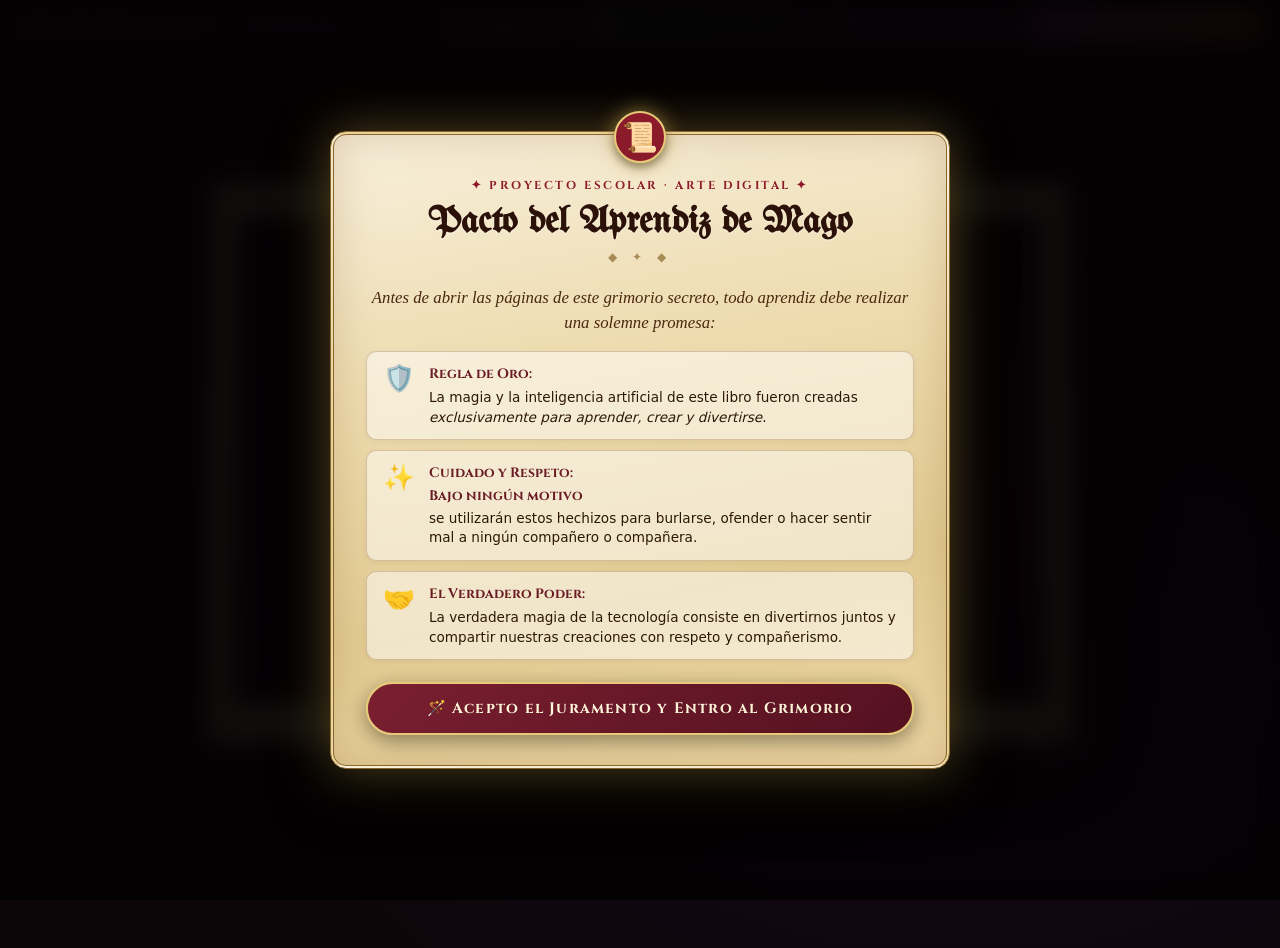
==== commit abfe2e1b: "Agregar listado imprimible de usuarios y contrasenas de 5to y 6to y selector de alumnos en formulari" ====
--- a/index.html
+++ b/index.html
@@ -30,6 +30,9 @@
       <button class="topbar-btn btn-sound" id="soundToggleBtn" onclick="toggleSound()" title="Efecto de sonido de página activado (clic para silenciar)">
         🔊 <span class="sound-label">Sonido</span>
       </button>
+      <a href="listado_alumnos_5to_y_6to.html" target="_blank" class="topbar-btn btn-print-list" title="Abrir e imprimir listado de usuarios y contraseñas de 5° y 6°">
+        📋 Listas Alumnos (5° y 6°)
+      </a>
       <button class="topbar-btn btn-download-profe" onclick="downloadBasePhoto()" title="Descargar la foto original del profesor para usar en Bing Image, Gemini o ChatGPT">
         📥 Descargar Foto Profe
       </button>
@@ -291,8 +294,83 @@
         <!-- Fila 1: Datos del Alumno y Criatura -->
         <div class="form-grid-2">
           <div class="form-group">
-            <label class="form-label" for="nsStudentName">👤 Nombre del Alumno/a:</label>
-            <input type="text" id="nsStudentName" class="form-input" placeholder="Ej: Juan Pérez (o Juan y Sofía)" required />
+            <label class="form-label" for="nsStudentName">👤 Nombre del Alumno/a (5° y 6° Grado):</label>
+            <input type="text" id="nsStudentName" class="form-input" list="studentsList5to6to" placeholder="Seleccioná o escribí tu nombre..." required />
+            <datalist id="studentsList5to6to">
+              <!-- 5° A -->
+              <option value="Bautista Olid (5° A)"></option>
+              <option value="Camilo Trabaglia (5° A)"></option>
+              <option value="Clara Aldabe (5° A)"></option>
+              <option value="Emilia González (5° A)"></option>
+              <option value="Emiliano Gil (5° A)"></option>
+              <option value="Eva Souza (5° A)"></option>
+              <option value="Federica Barrios (5° A)"></option>
+              <option value="Francesca Parietti (5° A)"></option>
+              <option value="Guillermina Ferraro (5° A)"></option>
+              <option value="Josefina Valdez (5° A)"></option>
+              <option value="Julieta Gómez (5° A)"></option>
+              <option value="Lara Da Silva (5° A)"></option>
+              <option value="Lucio Silva (5° A)"></option>
+              <option value="Mauro Bailón (5° A)"></option>
+              <option value="Paloma Da Silveira (5° A)"></option>
+              <option value="Pía Sáenz (5° A)"></option>
+              <option value="Santino Bandera (5° A)"></option>
+              <option value="Sofía Perini (5° A)"></option>
+              <option value="Valentina Vera (5° A)"></option>
+              <option value="Valentina Vilizio (5° A)"></option>
+              <!-- 5° B -->
+              <option value="Adrián Gerstenbluth (5° B)"></option>
+              <option value="Agustín Bengoa (5° B)"></option>
+              <option value="Alfonsina Barrios (5° B)"></option>
+              <option value="Bautista Greco (5° B)"></option>
+              <option value="Benjamín Suárez (5° B)"></option>
+              <option value="Guillermo Curbelo (5° B)"></option>
+              <option value="Guillermo Silveira (5° B)"></option>
+              <option value="Joaquina Fontán (5° B)"></option>
+              <option value="Juan Bautista Burgos (5° B)"></option>
+              <option value="Juan Martín Nogués (5° B)"></option>
+              <option value="Magalí Sodano (5° B)"></option>
+              <option value="Manuela García (5° B)"></option>
+              <option value="Martina Sagaría (5° B)"></option>
+              <option value="Milagros Neira (5° B)"></option>
+              <option value="Morena Blois (5° B)"></option>
+              <option value="Morena Scarone (5° B)"></option>
+              <option value="Olivia Monza (5° B)"></option>
+              <option value="Renzo Sanguinetti (5° B)"></option>
+              <option value="Santino Wolf (5° B)"></option>
+              <option value="Tomás Recalde (5° B)"></option>
+              <option value="Valentina Rodríguez (5° B)"></option>
+              <option value="Dereck Hampala (5° B)"></option>
+              <!-- 6° A -->
+              <option value="Augusto Ocaño (6° A)"></option>
+              <option value="Emilia Silva (6° A)"></option>
+              <option value="Emma Machado (6° A)"></option>
+              <option value="Federica Estiben (6° A)"></option>
+              <option value="Felipe Viera (6° A)"></option>
+              <option value="Florencia Erosa (6° A)"></option>
+              <option value="Joaquín Barboza (6° A)"></option>
+              <option value="Juan Manuel Linkimer (6° A)"></option>
+              <option value="Julieta Belora (6° A)"></option>
+              <option value="Julieta Sagaría (6° A)"></option>
+              <option value="Nahiara Bouissa (6° A)"></option>
+              <option value="Thiago Rodríguez (6° A)"></option>
+              <option value="Vicente Ceriliano (6° A)"></option>
+              <option value="Tomás Mato (6° A)"></option>
+              <!-- 6° B -->
+              <option value="Agustina Correa (6° B)"></option>
+              <option value="Agustina Umpierre (6° B)"></option>
+              <option value="Anahí Mora (6° B)"></option>
+              <option value="Bautista Clavería (6° B)"></option>
+              <option value="Delfina Araújo (6° B)"></option>
+              <option value="Isabel Moura (6° B)"></option>
+              <option value="María Belén Celentano (6° B)"></option>
+              <option value="Mateo González (6° B)"></option>
+              <option value="Rocío Castillo (6° B)"></option>
+              <option value="Santiago Moreira (6° B)"></option>
+              <option value="Teo Raggio (6° B)"></option>
+              <option value="Tomás Genta (6° B)"></option>
+              <option value="Luana Zayas (6° B)"></option>
+            </datalist>
           </div>
 
           <div class="form-group">
--- a/styles.css
+++ b/styles.css
@@ -2057,6 +2057,19 @@
   background: rgba(0, 0, 0, 0.2);
 }
 
+.btn-print-list {
+  background: rgba(39, 174, 96, 0.18);
+  color: #58d68d;
+  border-color: rgba(39, 174, 96, 0.45);
+  text-decoration: none;
+}
+.btn-print-list:hover {
+  background: rgba(39, 174, 96, 0.35);
+  color: #fff;
+  transform: translateY(-1px);
+  box-shadow: 0 0 10px rgba(39, 174, 96, 0.3);
+}
+
 .btn-sync {
   display: none !important;
 }
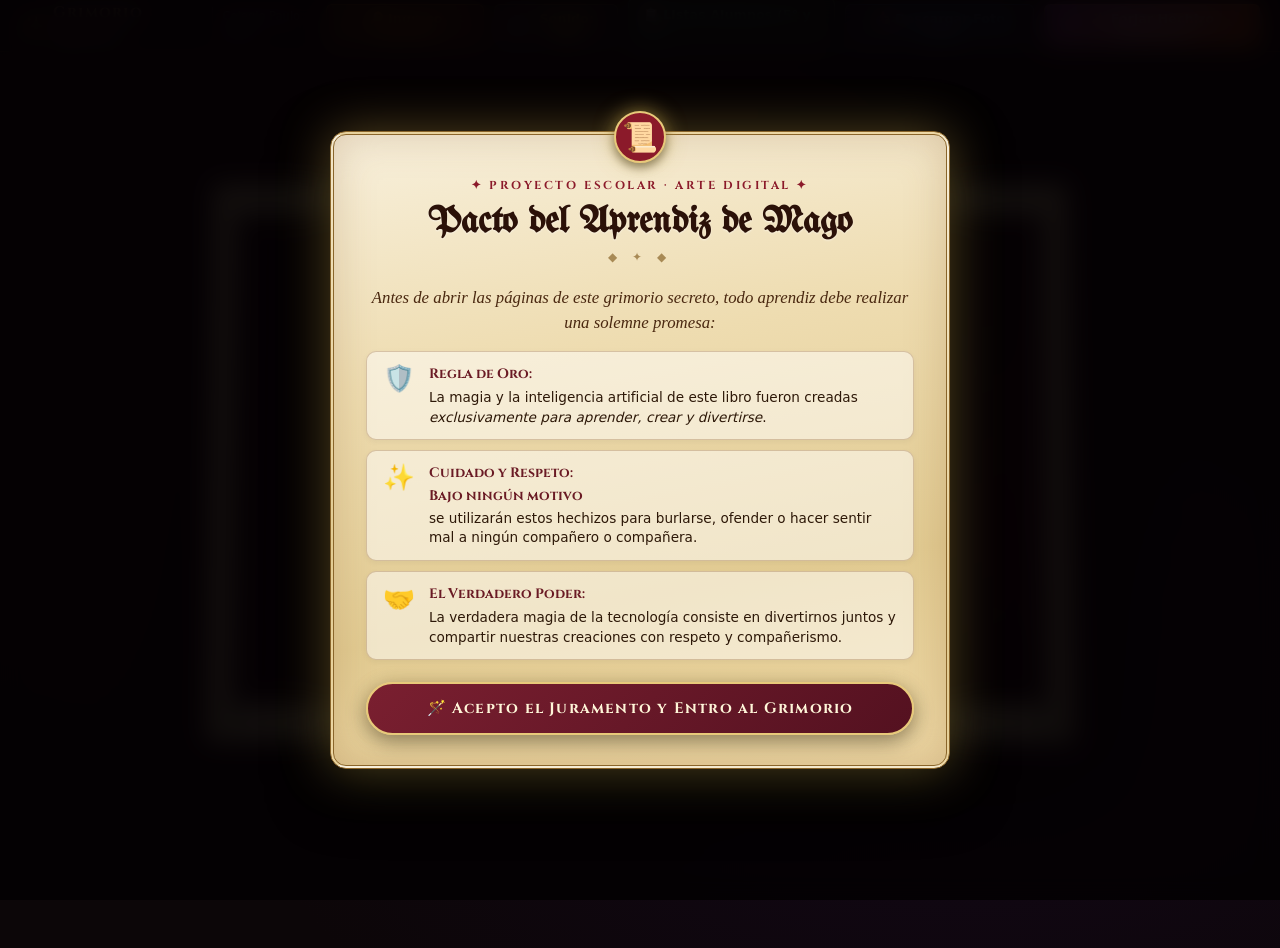
==== commit f2d1c71e: "Contrasenas aleatorias unicas, sistema de login y bloqueo de autor en nuevas hojas" ====
--- a/index.html
+++ b/index.html
@@ -27,6 +27,7 @@
       <span class="topbar-school">Colegio Paulo Freire</span>
     </div>
     <div class="topbar-actions">
+      <div id="userAuthStatus" class="user-auth-slot"></div>
       <button class="topbar-btn btn-sound" id="soundToggleBtn" onclick="toggleSound()" title="Efecto de sonido de página activado (clic para silenciar)">
         🔊 <span class="sound-label">Sonido</span>
       </button>
@@ -294,83 +295,11 @@
         <!-- Fila 1: Datos del Alumno y Criatura -->
         <div class="form-grid-2">
           <div class="form-group">
-            <label class="form-label" for="nsStudentName">👤 Nombre del Alumno/a (5° y 6° Grado):</label>
-            <input type="text" id="nsStudentName" class="form-input" list="studentsList5to6to" placeholder="Seleccioná o escribí tu nombre..." required />
-            <datalist id="studentsList5to6to">
-              <!-- 5° A -->
-              <option value="Bautista Olid (5° A)"></option>
-              <option value="Camilo Trabaglia (5° A)"></option>
-              <option value="Clara Aldabe (5° A)"></option>
-              <option value="Emilia González (5° A)"></option>
-              <option value="Emiliano Gil (5° A)"></option>
-              <option value="Eva Souza (5° A)"></option>
-              <option value="Federica Barrios (5° A)"></option>
-              <option value="Francesca Parietti (5° A)"></option>
-              <option value="Guillermina Ferraro (5° A)"></option>
-              <option value="Josefina Valdez (5° A)"></option>
-              <option value="Julieta Gómez (5° A)"></option>
-              <option value="Lara Da Silva (5° A)"></option>
-              <option value="Lucio Silva (5° A)"></option>
-              <option value="Mauro Bailón (5° A)"></option>
-              <option value="Paloma Da Silveira (5° A)"></option>
-              <option value="Pía Sáenz (5° A)"></option>
-              <option value="Santino Bandera (5° A)"></option>
-              <option value="Sofía Perini (5° A)"></option>
-              <option value="Valentina Vera (5° A)"></option>
-              <option value="Valentina Vilizio (5° A)"></option>
-              <!-- 5° B -->
-              <option value="Adrián Gerstenbluth (5° B)"></option>
-              <option value="Agustín Bengoa (5° B)"></option>
-              <option value="Alfonsina Barrios (5° B)"></option>
-              <option value="Bautista Greco (5° B)"></option>
-              <option value="Benjamín Suárez (5° B)"></option>
-              <option value="Guillermo Curbelo (5° B)"></option>
-              <option value="Guillermo Silveira (5° B)"></option>
-              <option value="Joaquina Fontán (5° B)"></option>
-              <option value="Juan Bautista Burgos (5° B)"></option>
-              <option value="Juan Martín Nogués (5° B)"></option>
-              <option value="Magalí Sodano (5° B)"></option>
-              <option value="Manuela García (5° B)"></option>
-              <option value="Martina Sagaría (5° B)"></option>
-              <option value="Milagros Neira (5° B)"></option>
-              <option value="Morena Blois (5° B)"></option>
-              <option value="Morena Scarone (5° B)"></option>
-              <option value="Olivia Monza (5° B)"></option>
-              <option value="Renzo Sanguinetti (5° B)"></option>
-              <option value="Santino Wolf (5° B)"></option>
-              <option value="Tomás Recalde (5° B)"></option>
-              <option value="Valentina Rodríguez (5° B)"></option>
-              <option value="Dereck Hampala (5° B)"></option>
-              <!-- 6° A -->
-              <option value="Augusto Ocaño (6° A)"></option>
-              <option value="Emilia Silva (6° A)"></option>
-              <option value="Emma Machado (6° A)"></option>
-              <option value="Federica Estiben (6° A)"></option>
-              <option value="Felipe Viera (6° A)"></option>
-              <option value="Florencia Erosa (6° A)"></option>
-              <option value="Joaquín Barboza (6° A)"></option>
-              <option value="Juan Manuel Linkimer (6° A)"></option>
-              <option value="Julieta Belora (6° A)"></option>
-              <option value="Julieta Sagaría (6° A)"></option>
-              <option value="Nahiara Bouissa (6° A)"></option>
-              <option value="Thiago Rodríguez (6° A)"></option>
-              <option value="Vicente Ceriliano (6° A)"></option>
-              <option value="Tomás Mato (6° A)"></option>
-              <!-- 6° B -->
-              <option value="Agustina Correa (6° B)"></option>
-              <option value="Agustina Umpierre (6° B)"></option>
-              <option value="Anahí Mora (6° B)"></option>
-              <option value="Bautista Clavería (6° B)"></option>
-              <option value="Delfina Araújo (6° B)"></option>
-              <option value="Isabel Moura (6° B)"></option>
-              <option value="María Belén Celentano (6° B)"></option>
-              <option value="Mateo González (6° B)"></option>
-              <option value="Rocío Castillo (6° B)"></option>
-              <option value="Santiago Moreira (6° B)"></option>
-              <option value="Teo Raggio (6° B)"></option>
-              <option value="Tomás Genta (6° B)"></option>
-              <option value="Luana Zayas (6° B)"></option>
-            </datalist>
+            <label class="form-label" for="nsStudentName">
+              👤 Alumno/a Autor/a:
+              <span id="nsStudentLockedBadge" class="locked-badge" style="display:none;"></span>
+            </label>
+            <input type="text" id="nsStudentName" class="form-input input-locked" placeholder="Iniciá sesión para forjar tu hechizo..." readonly required />
           </div>
 
           <div class="form-group">
@@ -630,6 +559,54 @@
     </div>
   </div>
 
+  <!-- ══════════════════════════════════════════════════════
+       MODAL DE INICIO DE SESIÓN DE ALUMNO (5° Y 6°)
+  ══════════════════════════════════════════════════════ -->
+  <div
+    id="studentLoginModal"
+    class="modal-overlay"
+    role="dialog"
+    aria-modal="true"
+    aria-labelledby="loginTitle"
+    onclick="closeStudentLoginModal(event)"
+    style="z-index: 3000;"
+  >
+    <div class="modal-box login-modal-box" onclick="event.stopPropagation()">
+      <button class="modal-close" onclick="closeStudentLoginModal()" aria-label="Cerrar modal">✕</button>
+
+      <div class="modal-header">
+        <div class="modal-badge">✦ ACCESO OFICIAL · 5° Y 6° GRADO ✦</div>
+        <span class="modal-icon-large">🔐</span>
+        <h2 class="modal-title" id="loginTitle">Identificación de Alumno/a</h2>
+        <div class="modal-subtitle-latin">Ingresá con tu usuario y contraseña única para forjar hechizos</div>
+      </div>
+
+      <form id="studentLoginForm" class="modal-body login-modal-body" onsubmit="handleStudentLogin(event)">
+        
+        <div class="form-group">
+          <label class="form-label" for="loginUsername">👤 Usuario escolar (nombre.apellido):</label>
+          <input type="text" id="loginUsername" class="form-input" placeholder="Ej: bautista.olid" required autocomplete="username" />
+        </div>
+
+        <div class="form-group">
+          <label class="form-label" for="loginPassword">🔑 Contraseña aleatoria secreta:</label>
+          <input type="password" id="loginPassword" class="form-input" placeholder="Ingresá tu código de 6 caracteres" required autocomplete="current-password" />
+          <small class="login-hint-text">
+            Consultá la tarjeta individual entregada por el profesor. ¡Nadie más conoce tu clave!
+          </small>
+        </div>
+
+        <div id="loginErrorMsg" class="login-error-alert" style="display:none;"></div>
+
+        <button type="submit" class="btn-submit-login">
+          ✨ Validar Identidad y Continuar
+        </button>
+
+      </form>
+    </div>
+  </div>
+
+  <script src="students_db.js"></script>
   <script src="spells.js"></script>
 </body>
 </html>
--- a/styles.css
+++ b/styles.css
@@ -2083,6 +2083,146 @@
   box-shadow: 0 0 8px #2ecc71;
 }
 
+/* ── Autenticación de Alumnos ──────────────────────────── */
+.user-auth-slot {
+  display: inline-flex;
+  align-items: center;
+}
+
+.btn-login {
+  background: linear-gradient(135deg, rgba(243, 156, 18, 0.25), rgba(211, 84, 0, 0.3));
+  color: #f39c12;
+  border-color: rgba(243, 156, 18, 0.5);
+}
+.btn-login:hover {
+  background: linear-gradient(135deg, rgba(243, 156, 18, 0.4), rgba(211, 84, 0, 0.5));
+  color: #fff;
+  box-shadow: 0 0 12px rgba(243, 156, 18, 0.4);
+  transform: translateY(-1px);
+}
+
+.logged-user-badge {
+  display: inline-flex;
+  align-items: center;
+  gap: 8px;
+  background: rgba(39, 174, 96, 0.15);
+  border: 1px solid rgba(39, 174, 96, 0.45);
+  border-radius: 20px;
+  padding: 4px 10px;
+  font-family: var(--font-ui);
+  font-size: 0.78rem;
+  color: #2ecc71;
+  font-weight: 600;
+}
+
+.user-badge-icon {
+  font-size: 1rem;
+}
+
+.user-badge-name {
+  color: #fff;
+}
+
+.user-badge-grade {
+  color: #58d68d;
+  font-weight: 700;
+}
+
+.btn-logout {
+  background: rgba(231, 76, 60, 0.2);
+  border: 1px solid rgba(231, 76, 60, 0.4);
+  color: #e74c3c;
+  border-radius: 50%;
+  width: 18px;
+  height: 18px;
+  display: inline-flex;
+  align-items: center;
+  justify-content: center;
+  font-size: 0.65rem;
+  cursor: pointer;
+  padding: 0;
+  transition: all 0.2s;
+  margin-left: 2px;
+}
+.btn-logout:hover {
+  background: #e74c3c;
+  color: #fff;
+}
+
+/* Campo bloqueado en modal de nuevo hechizo */
+.input-locked {
+  background-color: rgba(39, 174, 96, 0.08) !important;
+  border-color: rgba(39, 174, 96, 0.4) !important;
+  color: #1e7e43 !important;
+  font-weight: 700 !important;
+  cursor: not-allowed !important;
+}
+
+.locked-badge {
+  display: inline-flex;
+  align-items: center;
+  gap: 4px;
+  background: rgba(39, 174, 96, 0.12);
+  color: #1e7e43;
+  border: 1px solid rgba(39, 174, 96, 0.3);
+  padding: 2px 8px;
+  border-radius: 4px;
+  font-size: 0.7rem;
+  margin-left: 8px;
+  font-weight: 500;
+}
+
+/* Modal de Login */
+.login-modal-box {
+  max-width: 440px;
+  border: 1px solid rgba(201, 168, 76, 0.5);
+  box-shadow: 0 0 50px rgba(0, 0, 0, 0.9), 0 0 25px rgba(201, 168, 76, 0.2);
+}
+
+.login-modal-body {
+  padding: 16px 20px;
+  display: flex;
+  flex-direction: column;
+  gap: 12px;
+}
+
+.login-hint-text {
+  font-size: 0.72rem;
+  color: rgba(255, 255, 255, 0.5);
+  display: block;
+  margin-top: 4px;
+  line-height: 1.3;
+}
+
+.login-error-alert {
+  background: rgba(231, 76, 60, 0.18);
+  border: 1px solid rgba(231, 76, 60, 0.45);
+  color: #e74c3c;
+  padding: 8px 12px;
+  border-radius: 6px;
+  font-size: 0.78rem;
+  font-weight: 600;
+}
+
+.btn-submit-login {
+  background: linear-gradient(135deg, #27ae60, #2ecc71);
+  color: #fff;
+  border: 1px solid rgba(255, 255, 255, 0.2);
+  padding: 10px 16px;
+  border-radius: 6px;
+  font-family: var(--font-heading);
+  font-size: 0.88rem;
+  font-weight: 700;
+  cursor: pointer;
+  transition: all 0.2s;
+  box-shadow: 0 4px 15px rgba(39, 174, 96, 0.4);
+}
+.btn-submit-login:hover {
+  transform: translateY(-1px);
+  box-shadow: 0 6px 20px rgba(39, 174, 96, 0.6);
+  filter: brightness(1.1);
+}
+
 /* Espaciado para que la barra no tape el libro */
 body {
   padding-top: 48px;
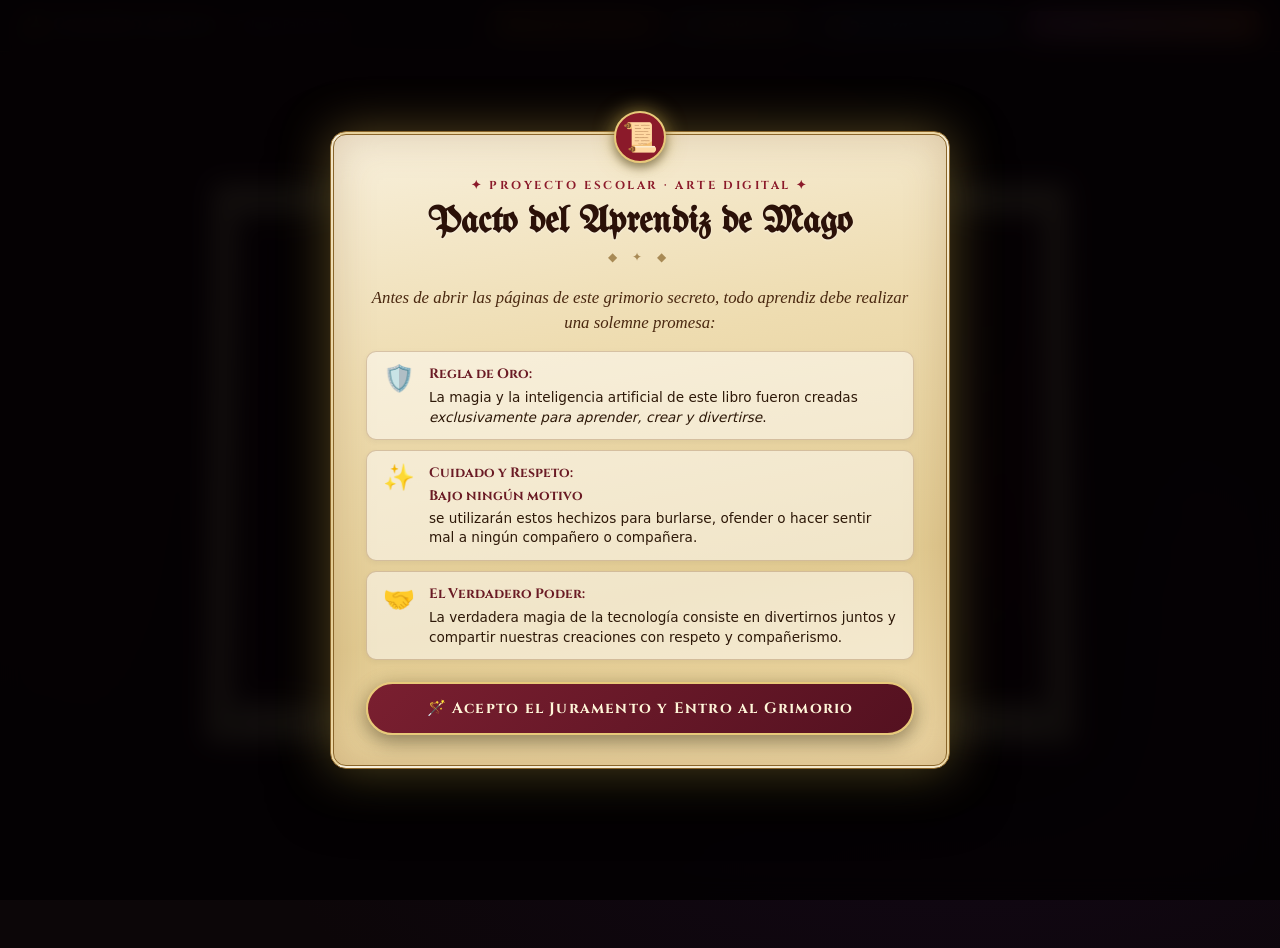
==== commit 204f8764: "Ocultar boton de listados de alumnos del encabezado" ====
--- a/index.html
+++ b/index.html
@@ -31,9 +31,6 @@
       <button class="topbar-btn btn-sound" id="soundToggleBtn" onclick="toggleSound()" title="Efecto de sonido de página activado (clic para silenciar)">
         🔊 <span class="sound-label">Sonido</span>
       </button>
-      <a href="listado_alumnos_5to_y_6to.html" target="_blank" class="topbar-btn btn-print-list" title="Abrir e imprimir listado de usuarios y contraseñas de 5° y 6°">
-        📋 Listas Alumnos (5° y 6°)
-      </a>
       <button class="topbar-btn btn-download-profe" onclick="downloadBasePhoto()" title="Descargar la foto original del profesor para usar en Bing Image, Gemini o ChatGPT">
         📥 Descargar Foto Profe
       </button>
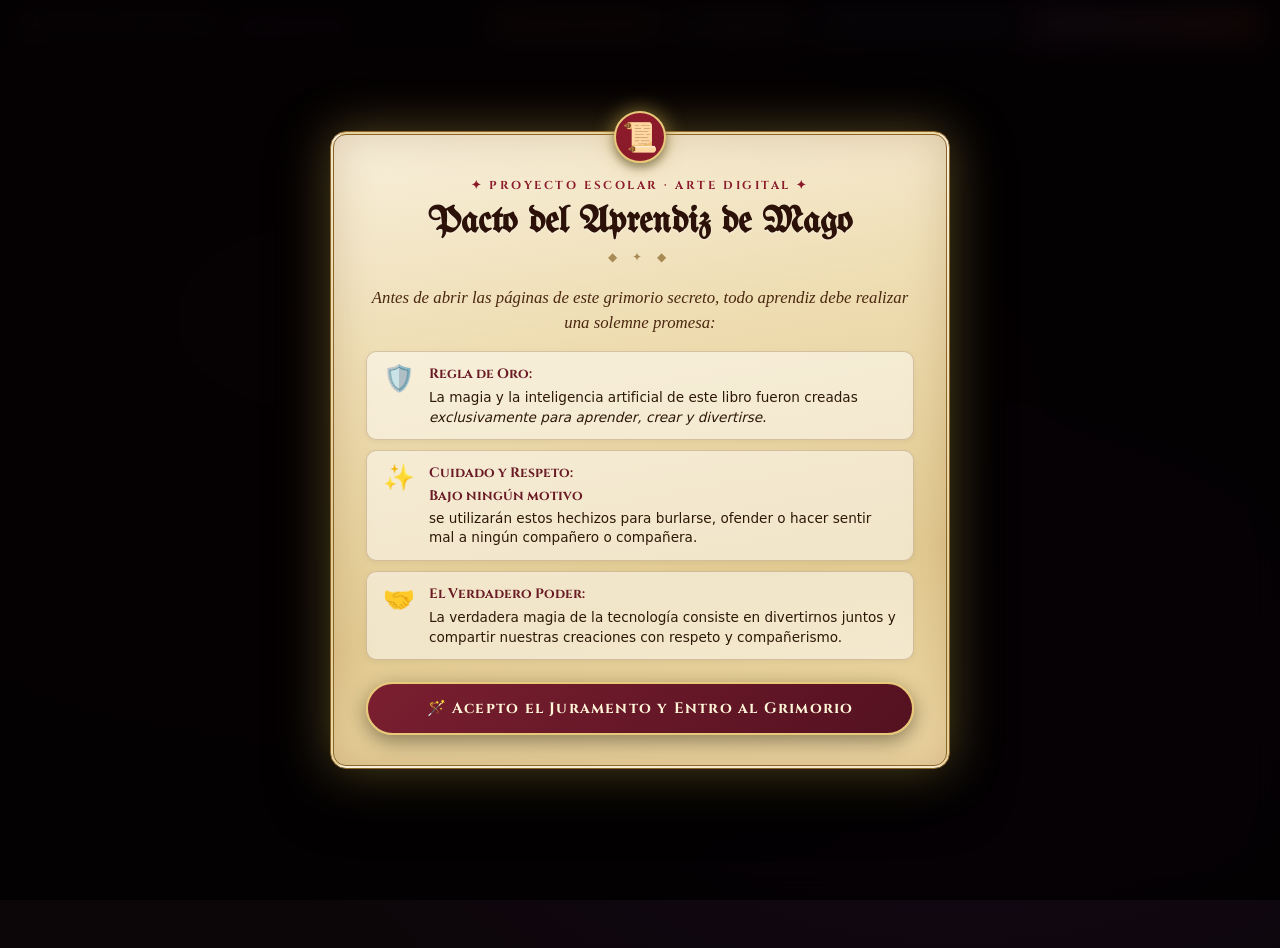
==== commit 0adbd880: "Mostrar solo tapa centrada al inicio y abrir en dos hojas" ====
--- a/index.html
+++ b/index.html
@@ -48,7 +48,7 @@
 
       <!-- El libro -->
       <div class="book-scene-3d">
-        <div class="book" id="book">
+        <div class="book book-cover-mode" id="book">
 
           <!-- Cubierta decorativa exterior izquierda -->
           <div class="book-outer-cover book-outer-left"></div>
--- a/styles.css
+++ b/styles.css
@@ -137,7 +137,69 @@
   transform: rotateX(3deg);
   filter: drop-shadow(0 30px 60px rgba(0,0,0,0.9));
   margin: 0 auto;
-}
+  transition: transform 1.1s cubic-bezier(0.645, 0.045, 0.355, 1.000);
+}
+
+/* ── Modo Portada: Solo tapa visible y centrada en la pantalla ── */
+@media (min-width: 521px) {
+  .book.book-cover-mode,
+  .book.book-closing {
+    transform: translateX(calc(-1 * (var(--page-w) + var(--spine-w)) / 2)) rotateX(3deg);
+  }
+}
+
+.book.book-cover-mode .left-page,
+.book.book-cover-mode .pages-depth-left,
+.book.book-cover-mode .book-outer-left {
+  opacity: 0;
+  visibility: hidden;
+  pointer-events: none;
+  transition: opacity 0.35s ease, visibility 0.35s ease;
+}
+
+.book .left-page,
+.book .pages-depth-left,
+.book .book-outer-left {
+  transition: opacity 0.5s ease 0.25s, visibility 0.5s ease 0.25s;
+}
+
+.book.book-cover-mode .book-spine {
+  border-radius: 6px 0 0 6px;
+  box-shadow: -8px 0 18px rgba(0,0,0,0.8), 2px 0 6px rgba(0,0,0,0.5);
+  transition: border-radius 0.4s ease, box-shadow 0.4s ease;
+}
+
+.book.book-cover-mode .right-page {
+  border-radius: 0 8px 8px 0;
+  cursor: pointer;
+  background: transparent !important;
+  box-shadow: none !important;
+}
+
+.book.book-cover-mode .right-page:hover {
+  filter: brightness(1.03);
+}
+
+.book.book-cover-mode .right-page .page-top-ornament,
+.book.book-cover-mode .right-page .page-footer,
+.book.book-cover-mode .right-page .corner-logo-right {
+  display: none !important;
+}
+
+.book.book-cover-mode .right-page .page-inner {
+  padding: 0 !important;
+}
+
+.book.book-cover-mode .corner-next .corner-triangle {
+  border-color: transparent transparent rgba(201,168,76,0.4) transparent;
+  animation: pulseCornerGold 2s infinite ease-in-out;
+}
+
+@keyframes pulseCornerGold {
+  0%, 100% { border-color: transparent transparent rgba(201,168,76,0.3) transparent; }
+  50% { border-color: transparent transparent rgba(232,201,122,0.85) transparent; }
+}
+
 
 /* ── Páginas de profundidad (efecto de grosor) ──────────── */
 .pages-depth {
@@ -673,6 +735,51 @@
   z-index: 1;
   margin-top: 6px;
 }
+
+/* Prompt indicador sobre la tapa para invitar a abrir */
+.cover-open-prompt {
+  margin-top: 14px;
+  display: inline-flex;
+  align-items: center;
+  gap: 8px;
+  background: rgba(201, 168, 76, 0.14);
+  border: 1px solid rgba(201, 168, 76, 0.4);
+  border-radius: 20px;
+  padding: 6px 16px;
+  cursor: pointer;
+  transition: all 0.3s ease;
+  animation: promptGlow 2.5s infinite ease-in-out;
+  z-index: 2;
+}
+
+.cover-open-prompt:hover {
+  background: rgba(201, 168, 76, 0.28);
+  border-color: #e8c97a;
+  transform: scale(1.05);
+}
+
+.cop-sparkle { font-size: 0.9rem; }
+.cop-text {
+  font-family: var(--font-heading);
+  font-size: 0.72rem;
+  letter-spacing: 0.08em;
+  color: #f5dfa2;
+  font-weight: 600;
+}
+.cop-arrow {
+  font-size: 0.85rem;
+  color: #e8c97a;
+  transition: transform 0.25s;
+}
+.cover-open-prompt:hover .cop-arrow {
+  transform: translateX(4px);
+}
+
+@keyframes promptGlow {
+  0%, 100% { box-shadow: 0 0 8px rgba(201,168,76,0.2); }
+  50% { box-shadow: 0 0 20px rgba(201,168,76,0.55); }
+}
+
 
 /* Página izquierda de la portada (contra-tapa) */
 .back-cover-page {
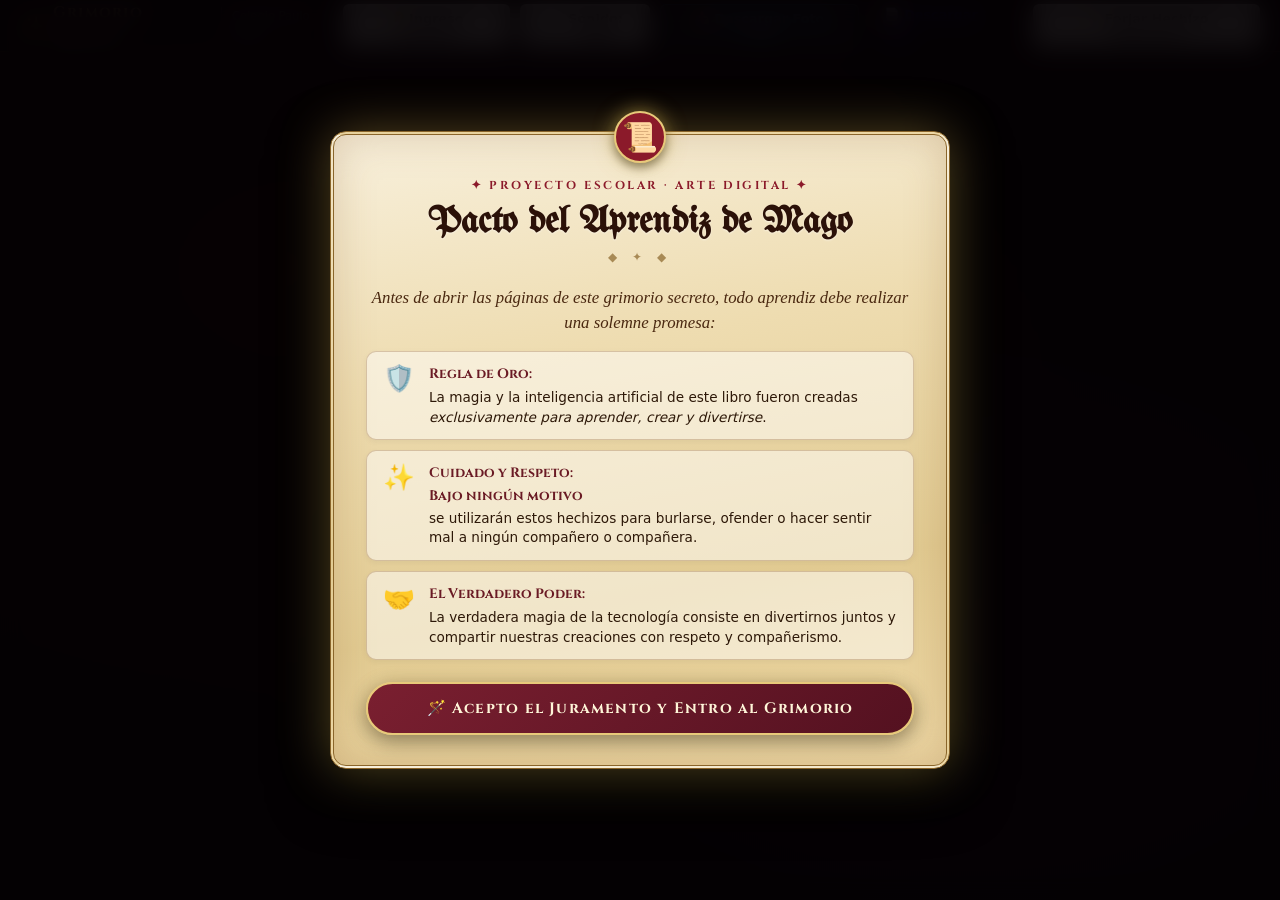
==== commit 9f8dd4e2: "Agregar version completa del Libro de Hechizos en PDF imprimible con 14 hechizos" ====
--- a/index.html
+++ b/index.html
@@ -34,6 +34,9 @@
       <button class="topbar-btn btn-download-profe" onclick="downloadBasePhoto()" title="Descargar la foto original del profesor para usar en Bing Image, Gemini o ChatGPT">
         📥 Descargar Foto Profe
       </button>
+      <a href="libro_de_hechizos.pdf" download="Libro_de_Hechizos_Paulo_Freire.pdf" class="topbar-btn btn-download-pdf" title="Descargar la versión completa del Libro de Hechizos en formato PDF">
+        📄 Descargar PDF
+      </a>
       <button class="topbar-btn btn-new-spell" onclick="openNewSpellModal()" title="Crear un nuevo hechizo completando las 5 capas">
         ✨ Forjar Hechizo (Alumnos)
       </button>
--- a/styles.css
+++ b/styles.css
@@ -2134,6 +2134,17 @@
   color: #fff;
   transform: translateY(-1px);
   box-shadow: 0 4px 12px rgba(41, 128, 185, 0.4);
+.btn-download-pdf {
+  background: rgba(230, 126, 34, 0.2);
+  color: #f39c12;
+  border-color: rgba(230, 126, 34, 0.5);
+  text-decoration: none;
+}
+.btn-download-pdf:hover {
+  background: rgba(230, 126, 34, 0.45);
+  color: #fff;
+  transform: translateY(-1px);
+  box-shadow: 0 4px 12px rgba(230, 126, 34, 0.4);
 }
 
 .btn-new-spell {
